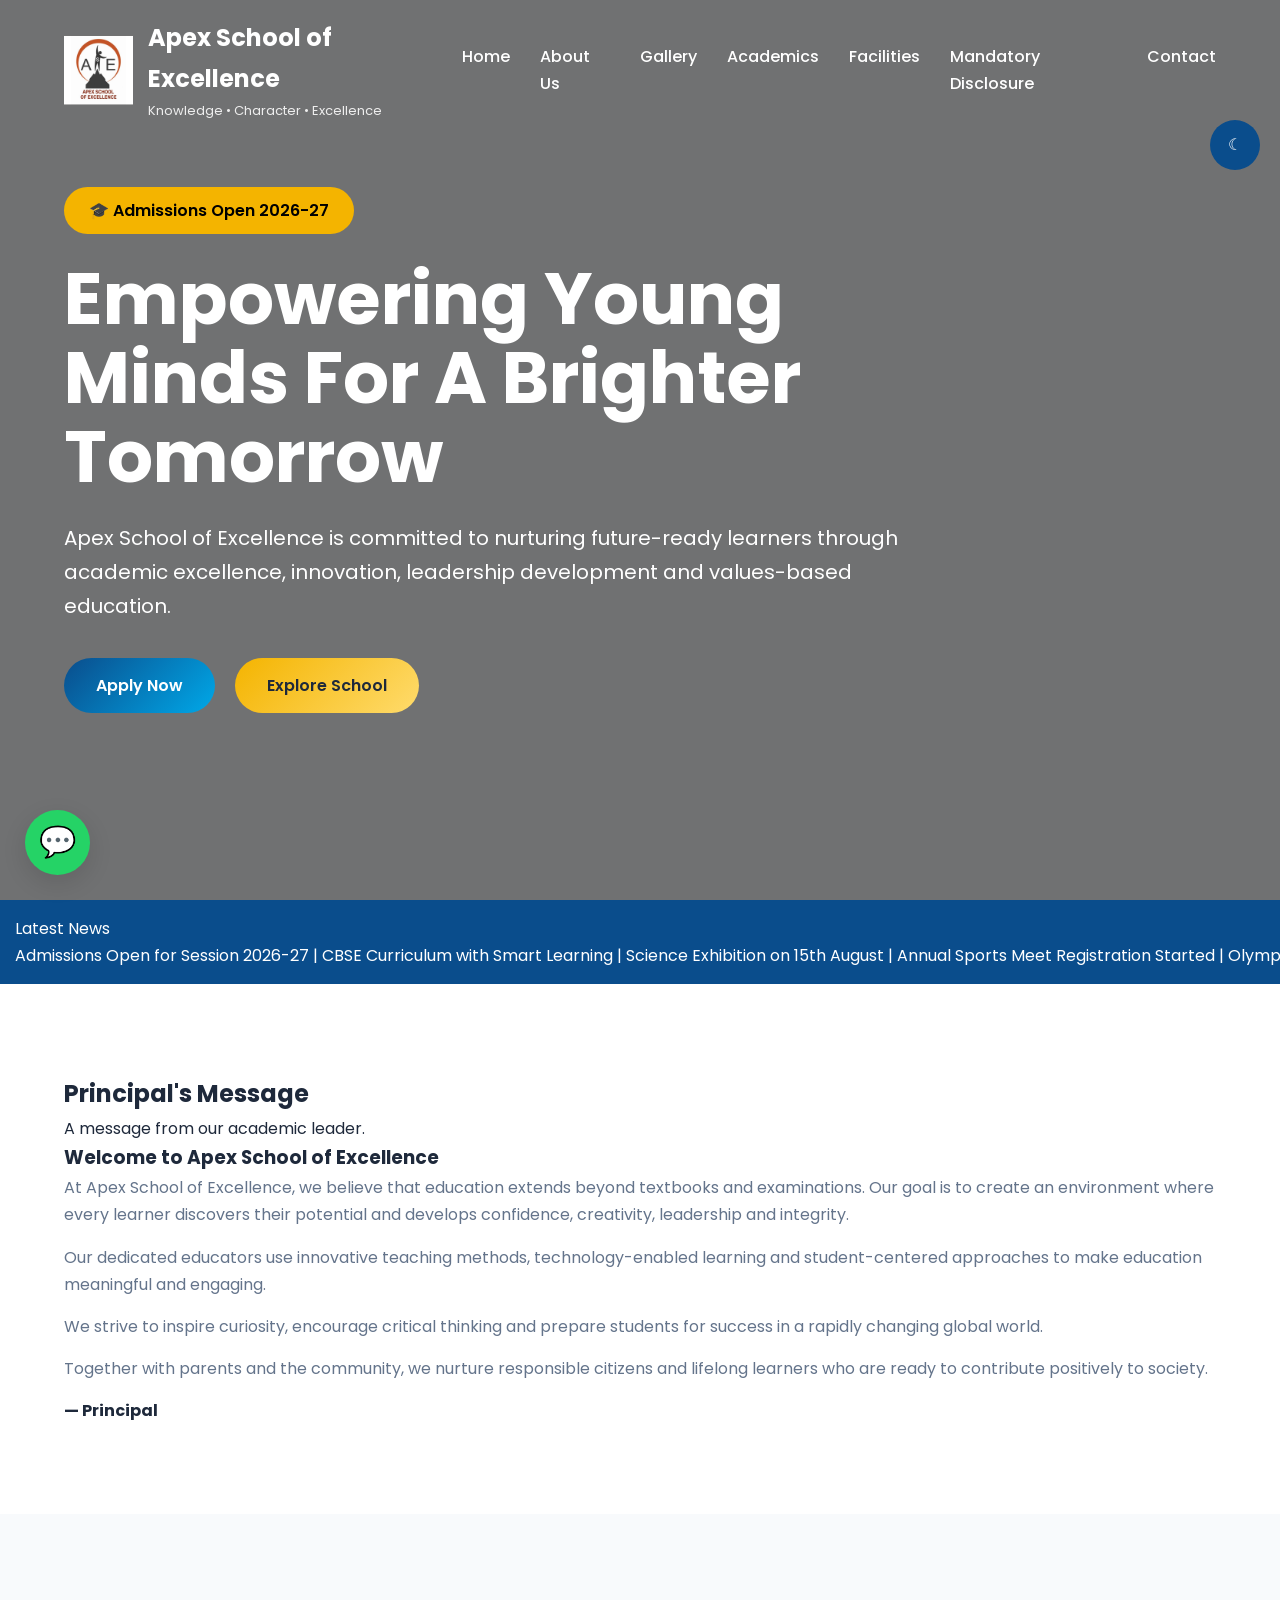
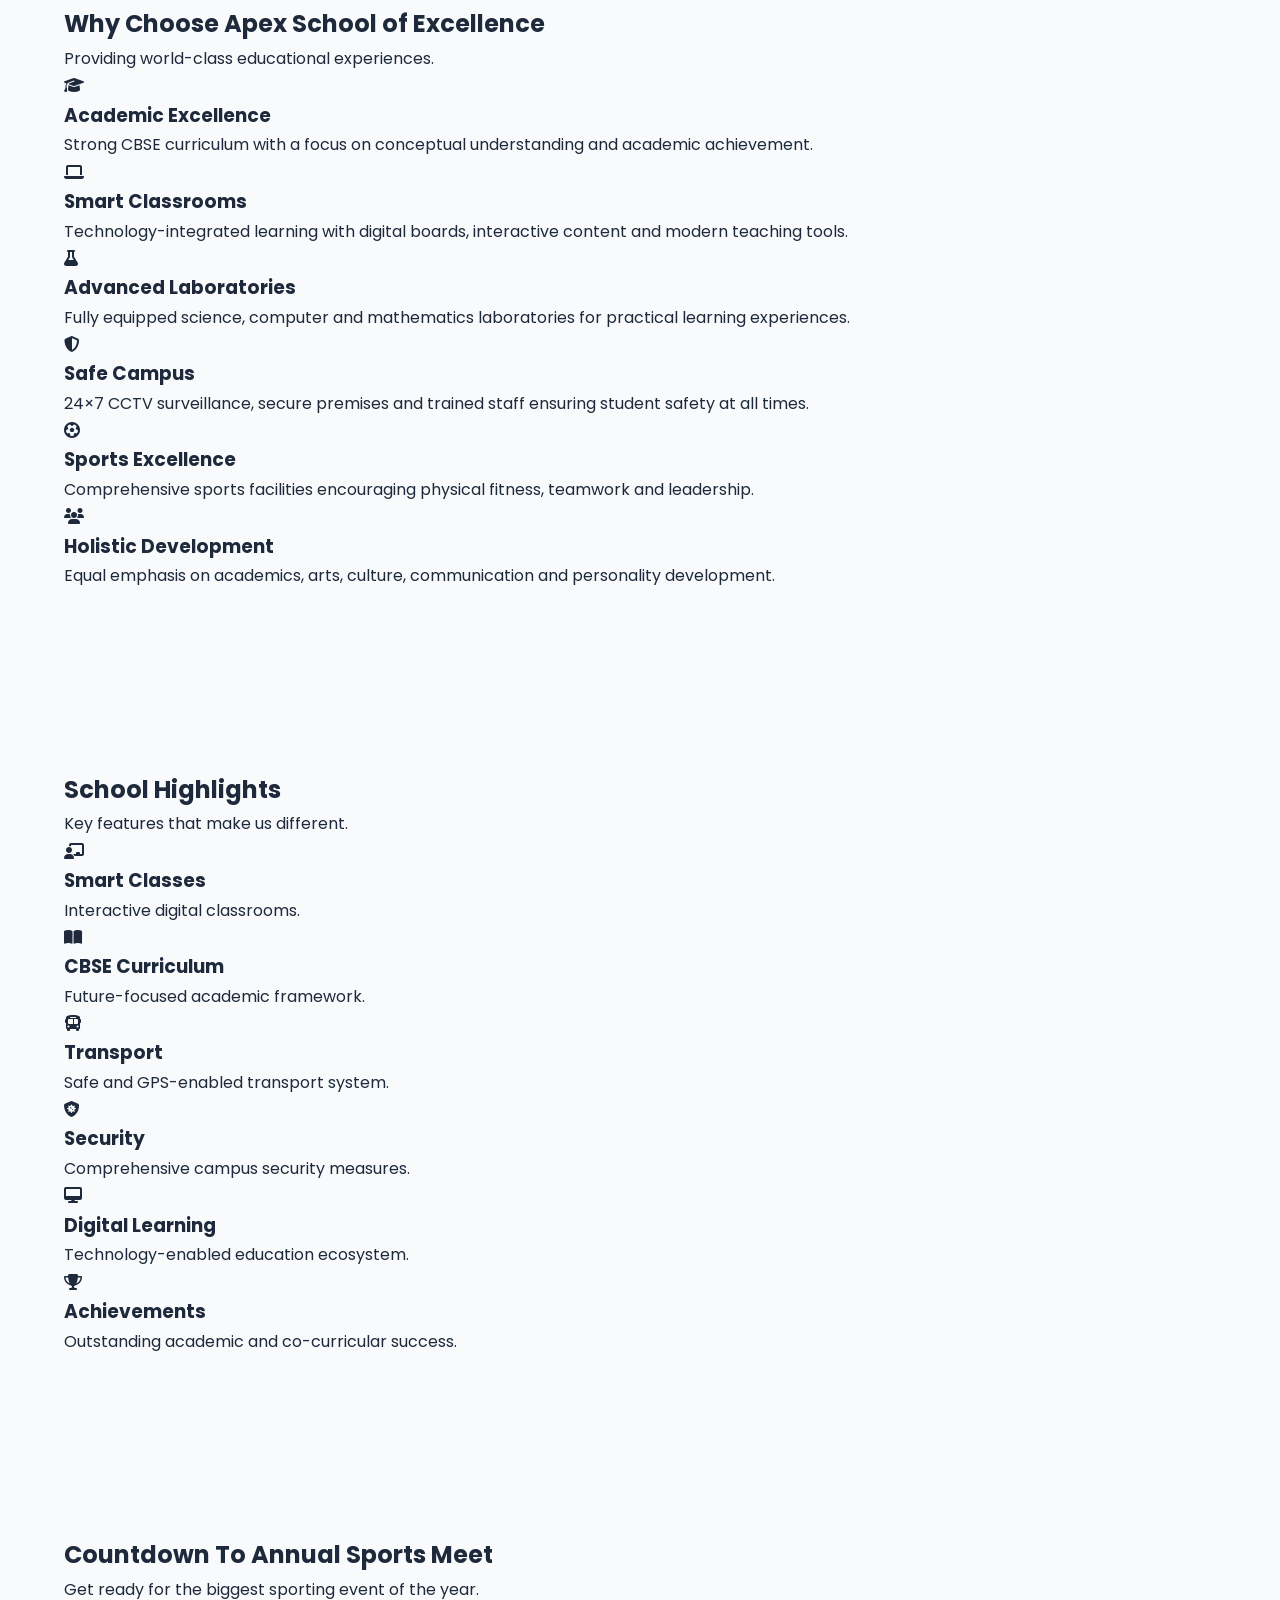
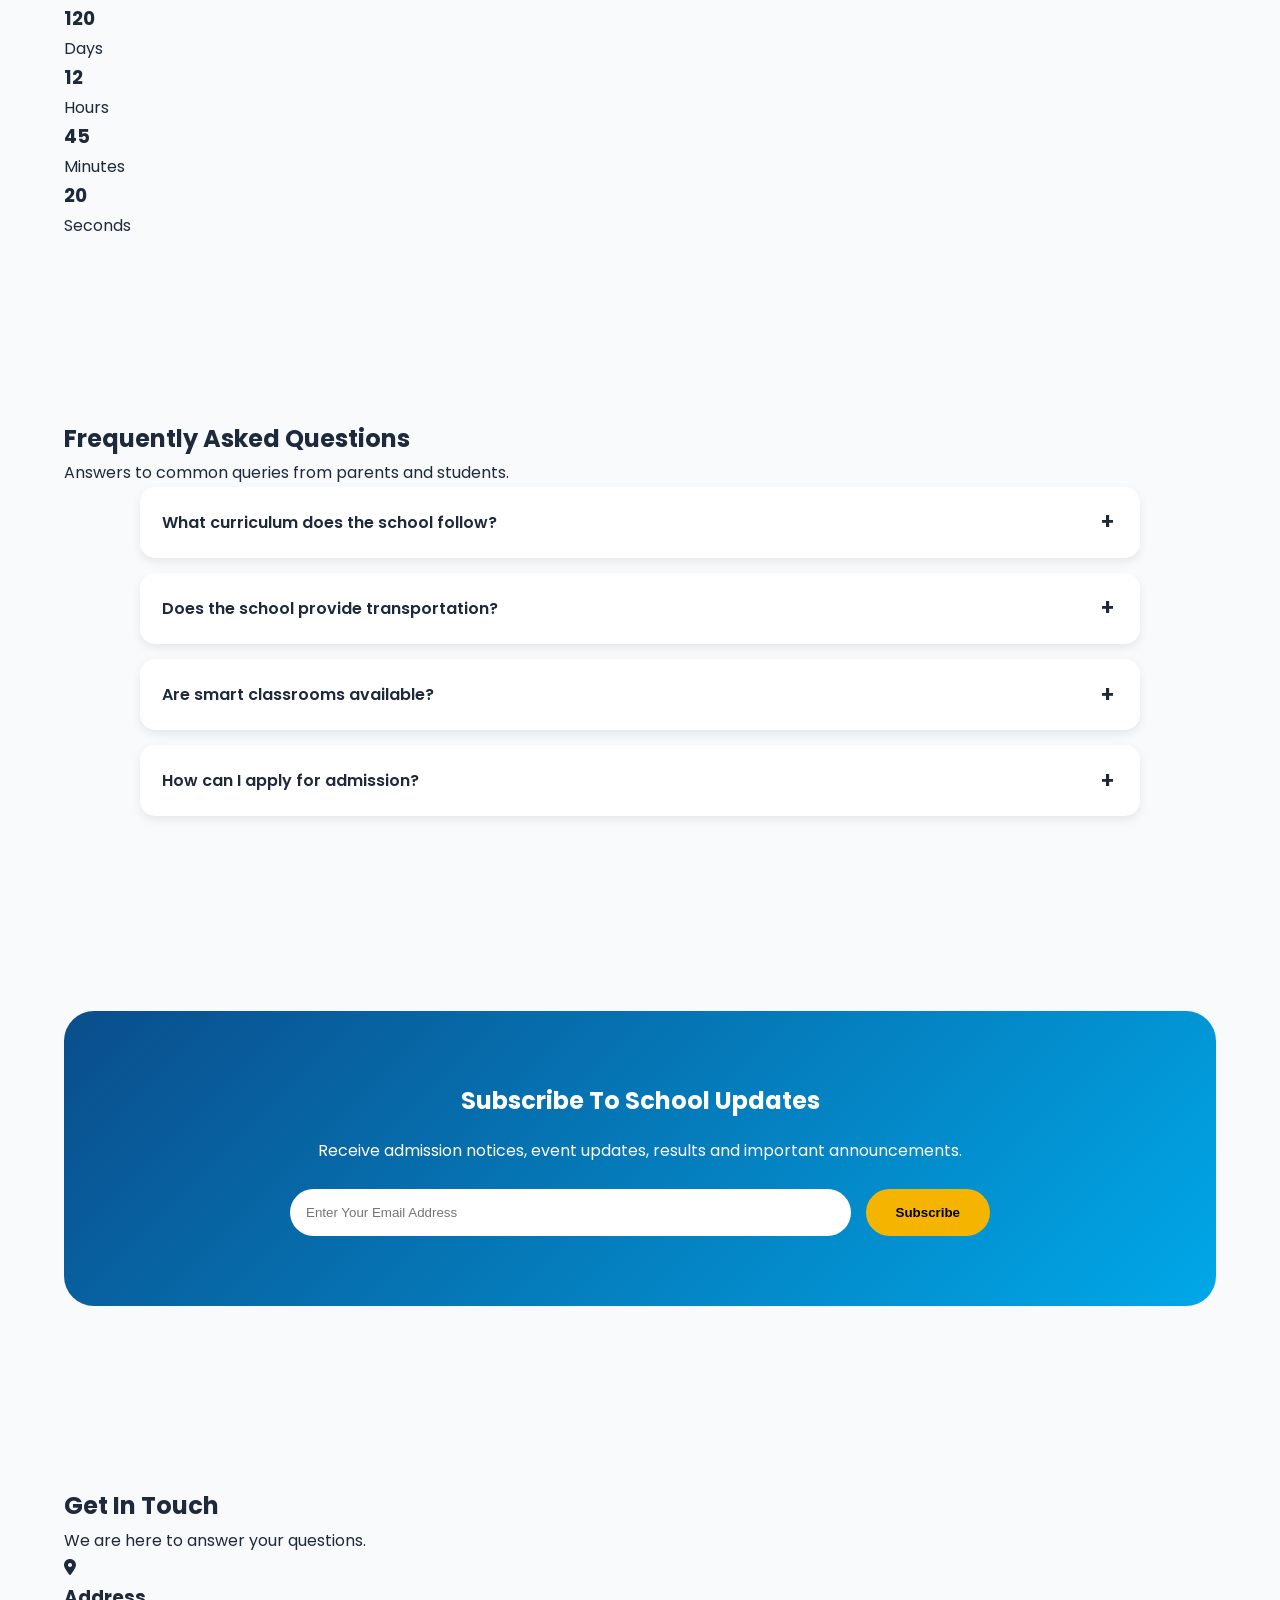
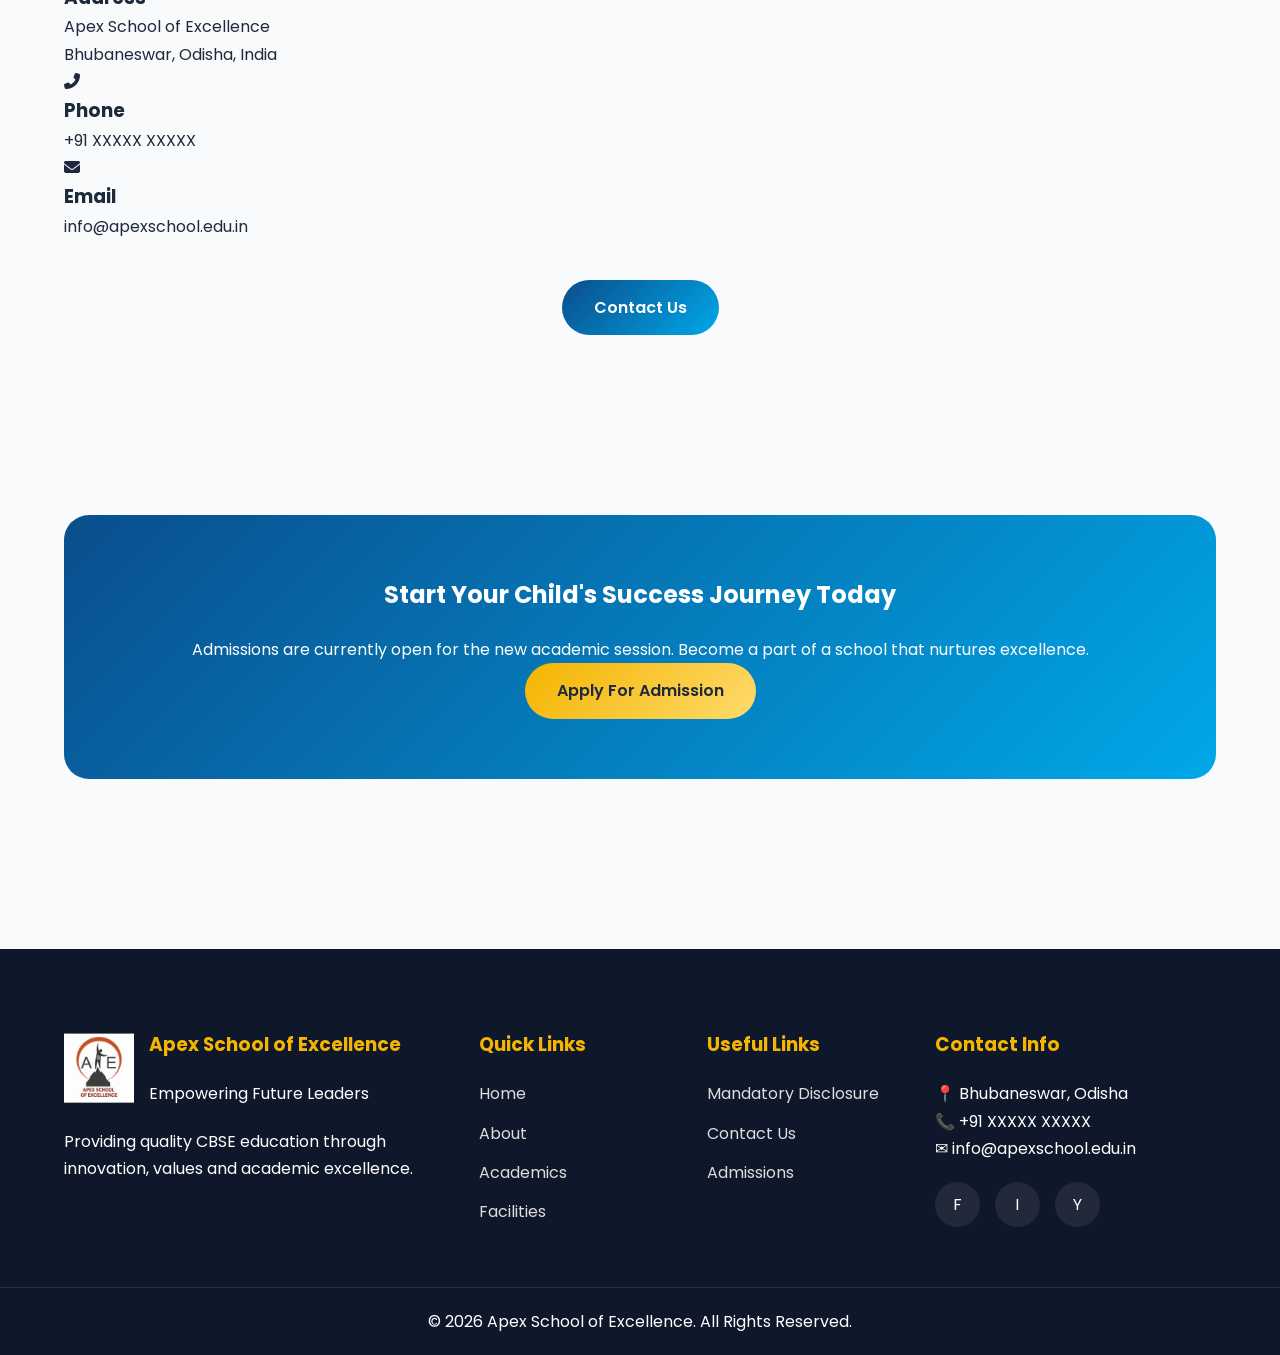
==== index.html @ f2a020d3 "first commit" ====
<!DOCTYPE html>
<html lang="en">

<head>

<meta charset="UTF-8">
<meta name="viewport" content="width=device-width, initial-scale=1.0">

<title>Apex School of Excellence | CBSE School</title>

<meta name="description"
content="Apex School of Excellence - Premium CBSE School providing quality education, smart classrooms, innovation, leadership and holistic development.">

<meta name="keywords"
content="CBSE School, Apex School of Excellence, School in Odisha, Smart School, Best School">

<link rel="stylesheet" href="style.css">

<link rel="stylesheet"
href="https://cdnjs.cloudflare.com/ajax/libs/font-awesome/6.5.1/css/all.min.css">

</head>

<body>

<!-- =========================
PAGE LOADER
========================= -->

<div class="loader">
<div class="loader-spinner"></div>
</div>

<!-- Header automatically generated from script.js -->



<!-- =========================
HERO SECTION
========================= -->

<section class="hero">

<div class="hero-overlay"></div>

<div class="container">

<div class="hero-content reveal">

<span class="hero-badge">
🎓 Admissions Open 2026-27
</span>

<h1>
Empowering Young Minds For
A Brighter Tomorrow
</h1>

<p>
Apex School of Excellence is committed to nurturing
future-ready learners through academic excellence,
innovation, leadership development and values-based education.
</p>

<div class="hero-buttons">

<a href="Contact.html" class="btn btn-primary">
Apply Now
</a>

<a href="About.html" class="btn btn-secondary">
Explore School
</a>

</div>

</div>

</div>

</section>



<!-- =========================
NEWS TICKER
========================= -->

<section class="news-ticker">

<div class="news-label">
Latest News
</div>

<div class="ticker-wrapper">

<div class="ticker-content">

Admissions Open for Session 2026-27 |
CBSE Curriculum with Smart Learning |
Science Exhibition on 15th August |
Annual Sports Meet Registration Started |
Olympiad Training Classes Available |
School Ranked Among Top Emerging Schools

</div>

</div>

</section>



<!-- =========================
PRINCIPAL MESSAGE
========================= -->

<section class="section principal-section">

<div class="container">

<div class="section-header">

<h2>
Principal's Message
</h2>

<p>
A message from our academic leader.
</p>

</div>

<div class="principal-wrapper">

<!-- <div class="principal-photo">

<img src="images/principal.jpg"
<!-- alt="Principal"> -->

</div>

<div class="principal-message">

<h3>
Welcome to Apex School of Excellence
</h3>

<p>
At Apex School of Excellence, we believe that education
extends beyond textbooks and examinations. Our goal is
to create an environment where every learner discovers
their potential and develops confidence, creativity,
leadership and integrity.
</p>

<p>
Our dedicated educators use innovative teaching methods,
technology-enabled learning and student-centered
approaches to make education meaningful and engaging.
</p>

<p>
We strive to inspire curiosity, encourage critical
thinking and prepare students for success in a rapidly
changing global world.
</p>

<p>
Together with parents and the community, we nurture
responsible citizens and lifelong learners who are
ready to contribute positively to society.
</p>

<h4>
— Principal
</h4>

</div>

</div>

</div>

</section>



<!-- =========================
WHY CHOOSE US
========================= -->

<section class="section bg-light">

<div class="container">

<div class="section-header">

<h2>
Why Choose Apex School of Excellence
</h2>

<p>
Providing world-class educational experiences.
</p>

</div>

<div class="features-grid">

<div class="feature-card reveal">

<i class="fas fa-graduation-cap"></i>

<h3>
Academic Excellence
</h3>

<p>
Strong CBSE curriculum with a focus on conceptual
understanding and academic achievement.
</p>

</div>

<div class="feature-card reveal">

<i class="fas fa-laptop"></i>

<h3>
Smart Classrooms
</h3>

<p>
Technology-integrated learning with digital boards,
interactive content and modern teaching tools.
</p>

</div>

<div class="feature-card reveal">

<i class="fas fa-flask"></i>

<h3>
Advanced Laboratories
</h3>

<p>
Fully equipped science, computer and mathematics
laboratories for practical learning experiences.
</p>

</div>

<div class="feature-card reveal">

<i class="fas fa-shield-alt"></i>

<h3>
Safe Campus
</h3>

<p>
24×7 CCTV surveillance, secure premises and trained
staff ensuring student safety at all times.
</p>

</div>

<div class="feature-card reveal">

<i class="fas fa-futbol"></i>

<h3>
Sports Excellence
</h3>

<p>
Comprehensive sports facilities encouraging physical
fitness, teamwork and leadership.
</p>

</div>

<div class="feature-card reveal">

<i class="fas fa-users"></i>

<h3>
Holistic Development
</h3>

<p>
Equal emphasis on academics, arts, culture,
communication and personality development.
</p>

</div>

</div>

</div>

</section>



<!-- =========================
SCHOOL HIGHLIGHTS
========================= -->

<section class="section">

<div class="container">

<div class="section-header">

<h2>
School Highlights
</h2>

<p>
Key features that make us different.
</p>

</div>

<div class="highlights-grid">

<div class="highlight-card">
<i class="fas fa-chalkboard-teacher"></i>
<h3>Smart Classes</h3>
<p>Interactive digital classrooms.</p>
</div>

<div class="highlight-card">
<i class="fas fa-book-open"></i>
<h3>CBSE Curriculum</h3>
<p>Future-focused academic framework.</p>
</div>

<div class="highlight-card">
<i class="fas fa-bus"></i>
<h3>Transport</h3>
<p>Safe and GPS-enabled transport system.</p>
</div>

<div class="highlight-card">
<i class="fas fa-shield-virus"></i>
<h3>Security</h3>
<p>Comprehensive campus security measures.</p>
</div>

<div class="highlight-card">
<i class="fas fa-desktop"></i>
<h3>Digital Learning</h3>
<p>Technology-enabled education ecosystem.</p>
</div>

<div class="highlight-card">
<i class="fas fa-trophy"></i>
<h3>Achievements</h3>
<p>Outstanding academic and co-curricular success.</p>
</div>

</div>

</div>

</section>

<!-- =========================
EVENT COUNTDOWN
========================= -->

<section class="section bg-light">

<div class="container">

<div class="section-header">

<h2>Countdown To Annual Sports Meet</h2>

<p>
Get ready for the biggest sporting event of the year.
</p>

</div>

<div class="countdown-wrapper">

<div class="countdown-box">
<h3 id="days">120</h3>
<span>Days</span>
</div>

<div class="countdown-box">
<h3 id="hours">12</h3>
<span>Hours</span>
</div>

<div class="countdown-box">
<h3 id="minutes">45</h3>
<span>Minutes</span>
</div>

<div class="countdown-box">
<h3 id="seconds">20</h3>
<span>Seconds</span>
</div>

</div>

</div>

</section>



<!-- =========================
FAQ SECTION
========================= -->

<section class="section">

<div class="container">

<div class="section-header">

<h2>Frequently Asked Questions</h2>

<p>
Answers to common queries from parents and students.
</p>

</div>

<div class="faq-container">

<div class="faq-item">

<div class="faq-question">
What curriculum does the school follow?
</div>

<div class="faq-answer">
Apex School of Excellence follows the CBSE curriculum
with a focus on academic excellence and holistic development.
</div>

</div>


<div class="faq-item">

<div class="faq-question">
Does the school provide transportation?
</div>

<div class="faq-answer">
Yes. Safe and GPS-enabled transport facilities are available.
</div>

</div>


<div class="faq-item">

<div class="faq-question">
Are smart classrooms available?
</div>

<div class="faq-answer">
All major classrooms are equipped with smart boards and
digital learning tools.
</div>

</div>


<div class="faq-item">

<div class="faq-question">
How can I apply for admission?
</div>

<div class="faq-answer">
Visit our contact page or admission office to begin
the enrollment process.
</div>

</div>

</div>

</div>

</section>



<!-- =========================
NEWSLETTER SECTION
========================= -->

<section class="section">

<div class="container">

<div class="newsletter">

<h2>
Subscribe To School Updates
</h2>

<p>
Receive admission notices, event updates,
results and important announcements.
</p>

<form class="newsletter-form">

<input
type="email"
id="newsletterEmail"
placeholder="Enter Your Email Address">

<button
type="button"
onclick="subscribeNewsletter()">

Subscribe

</button>

</form>

</div>

</div>

</section>



<!-- =========================
CONTACT PREVIEW
========================= -->

<section class="section bg-light">

<div class="container">

<div class="section-header">

<h2>Get In Touch</h2>

<p>
We are here to answer your questions.
</p>

</div>

<div class="contact-preview-grid">

<div class="contact-preview-card">

<i class="fas fa-map-marker-alt"></i>

<h3>Address</h3>

<p>
Apex School of Excellence<br>
Bhubaneswar, Odisha, India
</p>

</div>

<div class="contact-preview-card">

<i class="fas fa-phone-alt"></i>

<h3>Phone</h3>

<p>
+91 XXXXX XXXXX
</p>

</div>

<div class="contact-preview-card">

<i class="fas fa-envelope"></i>

<h3>Email</h3>

<p>
info@apexschool.edu.in
</p>

</div>

</div>

<div style="text-align:center; margin-top:40px;">

<a href="Contact.html"
class="btn btn-primary">

Contact Us

</a>

</div>

</div>

</section>



<!-- =========================
ADMISSION CTA
========================= -->

<section class="section">

<div class="container">

<div class="future-goals">

<h2>
Start Your Child's Success Journey Today
</h2>

<p>
Admissions are currently open for the new academic session.
Become a part of a school that nurtures excellence.
</p>

<a href="Contact.html"
class="btn btn-secondary">

Apply For Admission

</a>

</div>

</div>

</section>



<!-- =========================
ANNOUNCEMENT POPUP
========================= -->

<!-- <div
id="announcementPopup"
class="popup-overlay">

<div class="popup">

<span
class="popup-close"
onclick="closePopup()">

&times;

</span>

<h2>
Admissions Open 2026–27
</h2>

<p>

Applications are now being accepted for
Pre-Primary to Senior Secondary classes.

Limited seats available.

</p>

<br>

<a href="Contact.html"
class="btn btn-primary">

Apply Now

</a>

</div>

</div>

 -->

<!-- =========================
MODAL SAMPLE
========================= -->

<div
id="eventModal"
class="modal">

<div class="modal-content">

<h2>
School Event Information
</h2>

<p>
Detailed information about upcoming school events
can be displayed here.
</p>

<button
class="btn btn-primary"
onclick="closeModal('eventModal')">

Close

</button>

</div>

</div>



<!-- =========================
FOOTER PLACEHOLDER
Footer comes from script.js
========================= -->



<!-- =========================
SCRIPT FILE
========================= -->

<script src="script.js"></script>

</body>
</html>
---- style.css ----
/* =====================================================
   APEX SCHOOL OF EXCELLENCE
   PREMIUM SCHOOL WEBSITE CSS
   PART 1 : FOUNDATION + HEADER + HERO + COMMON SECTIONS
===================================================== */

/* ===============================
   GOOGLE FONT IMPORT
================================ */
@import url('https://fonts.googleapis.com/css2?family=Poppins:wght@300;400;500;600;700;800&display=swap');

/* ===============================
   ROOT VARIABLES
================================ */
:root{

    --primary:#0A4D8C;
    --secondary:#F4B400;
    --accent:#00A8E8;

    --white:#ffffff;
    --light:#F8FAFC;
    --dark:#1E293B;

    --gray:#64748B;
    --border:#E2E8F0;

    --gradient-primary:
    linear-gradient(
    135deg,
    #0A4D8C 0%,
    #00A8E8 100%
    );

    --gradient-secondary:
    linear-gradient(
    135deg,
    #F4B400 0%,
    #ffdb6c 100%
    );

    --shadow-sm:
    0 4px 10px rgba(0,0,0,.08);

    --shadow-md:
    0 8px 25px rgba(0,0,0,.12);

    --shadow-lg:
    0 20px 45px rgba(0,0,0,.18);

    --radius-sm:8px;
    --radius-md:15px;
    --radius-lg:25px;

    --transition:.4s ease;
}

/* ===============================
   RESET
================================ */
*{
    margin:0;
    padding:0;
    box-sizing:border-box;
}

html{
    scroll-behavior:smooth;
}

body{
    font-family:'Poppins',sans-serif;
    background:var(--light);
    color:var(--dark);
    overflow-x:hidden;
    line-height:1.7;
}

/* ===============================
   SCROLLBAR
================================ */
::-webkit-scrollbar{
    width:10px;
}

::-webkit-scrollbar-track{
    background:#ddd;
}

::-webkit-scrollbar-thumb{
    background:var(--primary);
    border-radius:20px;
}

/* ===============================
   CONTAINER
================================ */
.container{
    width:90%;
    max-width:1400px;
    margin:auto;
}

/* ===============================
   COMMON HEADINGS
================================ */
.section-title{
    text-align:center;
    margin-bottom:20px;
    font-size:42px;
    font-weight:700;
    color:var(--primary);
}

.section-subtitle{
    text-align:center;
    max-width:800px;
    margin:auto;
    color:var(--gray);
    margin-bottom:60px;
}

/* ===============================
   SECTION SPACING
================================ */
section{
    padding:90px 0;
}

/* ===============================
   LINKS
================================ */
a{
    text-decoration:none;
}

ul{
    list-style:none;
}

/* ===============================
   IMAGES
================================ */
img{
    width:100%;
    display:block;
}

/* ===============================
   BUTTONS
================================ */
.btn{
    display:inline-block;
    padding:14px 32px;
    border-radius:50px;
    transition:var(--transition);
    font-weight:600;
    cursor:pointer;
}

.btn-primary{
    background:var(--gradient-primary);
    color:white;
}

.btn-primary:hover{
    transform:translateY(-4px);
    box-shadow:var(--shadow-md);
}

.btn-secondary{
    background:var(--gradient-secondary);
    color:var(--dark);
}

.btn-secondary:hover{
    transform:translateY(-4px);
}

/* ===============================
   GLASS EFFECT
================================ */
.glass{
    background:rgba(255,255,255,.15);
    backdrop-filter:blur(12px);
    border:1px solid rgba(255,255,255,.3);
}

/* ===============================
   HEADER
================================ */
header{
    position:fixed;
    top:0;
    left:0;
    width:100%;
    z-index:9999;
    transition:.4s;
}

header.scrolled{
    background:white;
    box-shadow:var(--shadow-sm);
}

nav{
    display:flex;
    justify-content:space-between;
    align-items:center;
    padding:18px 5%;
}

.logo-area{
    display:flex;
    align-items:center;
    gap:15px;
}

.logo-area img{
    width:70px;
    height:70px;
    object-fit:contain;
}

.logo-text h2{
    color:white;
    font-size:24px;
    transition:.3s;
}

header.scrolled .logo-text h2{
    color:var(--primary);
}

.logo-text p{
    color:#eee;
    font-size:13px;
}

header.scrolled .logo-text p{
    color:#444;
}

/* ===============================
   NAVIGATION
================================ */
.nav-links{
    display:flex;
    gap:30px;
}

.nav-links a{
    color:white;
    font-weight:500;
    position:relative;
}

header.scrolled .nav-links a{
    color:var(--dark);
}

.nav-links a::after{
    content:'';
    position:absolute;
    width:0%;
    height:2px;
    left:0;
    bottom:-5px;
    background:var(--secondary);
    transition:.3s;
}

.nav-links a:hover::after{
    width:100%;
}

.nav-links a.active{
    color:var(--secondary);
}

/* ===============================
   HAMBURGER
================================ */
.menu-toggle{
    display:none;
    font-size:28px;
    cursor:pointer;
    color:white;
}

header.scrolled .menu-toggle{
    color:var(--primary);
}

/* ===============================
   HERO SECTION
================================ */
.hero{
    min-height:100vh;
    background:
    linear-gradient(
    rgba(0,0,0,.55),
    rgba(0,0,0,.55)),
    url("images/hero.jpg");

    background-size:cover;
    background-position:center;
    display:flex;
    align-items:center;
    position:relative;
}

.hero-content{
    max-width:850px;
    color:white;
}

.hero-badge{
    display:inline-block;
    background:var(--secondary);
    color:black;
    padding:10px 25px;
    border-radius:50px;
    margin-bottom:25px;
    font-weight:600;
}

.hero-content h1{
    font-size:72px;
    line-height:1.1;
    margin-bottom:25px;
}

.hero-content p{
    font-size:20px;
    margin-bottom:35px;
}

.hero-buttons{
    display:flex;
    gap:20px;
    flex-wrap:wrap;
}

/* ===============================
   FLOATING ADMISSION BUTTON
================================ */
.admission-float{
    position:fixed;
    right:25px;
    top:50%;
    transform:translateY(-50%);
    background:var(--secondary);
    color:black;
    padding:15px;
    font-weight:700;
    border-radius:15px;
    box-shadow:var(--shadow-md);
    z-index:999;
}

/* ===============================
   FEATURE CARDS
================================ */
.grid-3{
    display:grid;
    grid-template-columns:repeat(3,1fr);
    gap:30px;
}

.card{
    background:white;
    border-radius:20px;
    padding:35px;
    transition:var(--transition);
    box-shadow:var(--shadow-sm);
}

.card:hover{
    transform:translateY(-10px);
    box-shadow:var(--shadow-lg);
}

.card i{
    font-size:50px;
    color:var(--primary);
    margin-bottom:20px;
}

.card h3{
    margin-bottom:15px;
}

/* ===============================
   HIGHLIGHTS
================================ */
.highlight-box{
    text-align:center;
    padding:30px;
    background:white;
    border-radius:20px;
    box-shadow:var(--shadow-sm);
}

.highlight-box img{
    width:80px;
    margin:auto;
    margin-bottom:20px;
}

/* ===============================
   COUNTERS
================================ */
.counter-section{
    background:var(--gradient-primary);
    color:white;
}

.counter-grid{
    display:grid;
    grid-template-columns:repeat(4,1fr);
    gap:30px;
}

.counter-box{
    text-align:center;
}

.counter-box h2{
    font-size:55px;
    margin-bottom:10px;
}

.counter-box p{
    font-size:18px;
}

/* ===============================
   NEWS TICKER
================================ */
.news-ticker{
    background:var(--primary);
    color:white;
    padding:15px;
    overflow:hidden;
    white-space:nowrap;
}

.news-content{
    display:inline-block;
    animation:ticker 25s linear infinite;
}

@keyframes ticker{
    from{
        transform:translateX(100%);
    }

    to{
        transform:translateX(-100%);
    }
}

/* ===============================
   EVENTS SECTION
================================ */
.events-grid{
    display:grid;
    grid-template-columns:repeat(3,1fr);
    gap:30px;
}

.event-card{
    background:white;
    overflow:hidden;
    border-radius:20px;
    box-shadow:var(--shadow-sm);
}

.event-card img{
    height:240px;
    object-fit:cover;
}

.event-content{
    padding:25px;
}

/* ===============================
   GALLERY
================================ */
.gallery-grid{
    display:grid;
    grid-template-columns:
    repeat(auto-fit,minmax(300px,1fr));
    gap:20px;
}

.gallery-item{
    overflow:hidden;
    border-radius:20px;
    position:relative;
}

.gallery-item img{
    transition:.5s;
}

.gallery-item:hover img{
    transform:scale(1.1);
}

/* ===============================
   TESTIMONIAL CARD
================================ */
.testimonial-card{
    background:white;
    padding:35px;
    border-radius:20px;
    box-shadow:var(--shadow-sm);
    text-align:center;
}

.testimonial-card img{
    width:90px;
    height:90px;
    border-radius:50%;
    margin:auto;
    margin-bottom:20px;
}

/* ===============================
   TIMELINE
================================ */
.timeline{
    position:relative;
}

.timeline::before{
    content:'';
    position:absolute;
    width:4px;
    background:var(--primary);
    top:0;
    bottom:0;
    left:50%;
}

.timeline-item{
    width:50%;
    padding:30px;
    position:relative;
}

.timeline-item:nth-child(odd){
    left:0;
}

.timeline-item:nth-child(even){
    left:50%;
}

.timeline-content{
    background:white;
    padding:25px;
    border-radius:15px;
    box-shadow:var(--shadow-sm);
}

/* ===============================
   FAQ
================================ */
.faq-item{
    background:white;
    margin-bottom:15px;
    border-radius:15px;
    overflow:hidden;
    box-shadow:var(--shadow-sm);
}

.faq-question{
    padding:20px;
    cursor:pointer;
    font-weight:600;
}

.faq-answer{
    display:none;
    padding:20px;
    border-top:1px solid #ddd;
}

/* ===============================
   CONTACT PREVIEW
================================ */
.contact-preview{
    background:var(--gradient-primary);
    color:white;
    text-align:center;
}

.contact-preview h2{
    margin-bottom:20px;
}

/* ===============================
   REVEAL ANIMATION
================================ */
.reveal{
    opacity:0;
    transform:translateY(50px);
    transition:1s;
}

.reveal.active{
    opacity:1;
    transform:translateY(0);
}

/* ===============================
   RESPONSIVE
================================ */

@media(max-width:1200px){

.grid-3,
.events-grid,
.counter-grid{
grid-template-columns:repeat(2,1fr);
}

.hero-content h1{
font-size:58px;
}

}

@media(max-width:768px){

.menu-toggle{
display:block;
}

.nav-links{
position:absolute;
top:100%;
left:-100%;
background:white;
width:100%;
flex-direction:column;
padding:20px;
transition:.4s;
}

.nav-links.active{
left:0;
}

.nav-links a{
color:var(--dark);
}

.hero-content h1{
font-size:42px;
}

.grid-3,
.events-grid,
.counter-grid{
grid-template-columns:1fr;
}

.timeline::before{
left:10px;
}

.timeline-item{
width:100%;
left:0 !important;
padding-left:40px;
}

.section-title{
font-size:34px;
}

}

@media(max-width:480px){

.hero-content h1{
font-size:34px;
}

.hero-content p{
font-size:16px;
}

.btn{
padding:12px 24px;
}

.logo-area img{
width:55px;
height:55px;
}

.logo-text h2{
font-size:18px;
}

}
/* =====================================================
   APEX SCHOOL OF EXCELLENCE
   STYLE.CSS PART 2
   ABOUT • ACADEMICS • FACILITIES
===================================================== */


/* =====================================
   PAGE HERO BANNER
===================================== */

.page-banner{
    height:450px;
    display:flex;
    align-items:center;
    justify-content:center;
    text-align:center;
    color:#fff;
    position:relative;
    overflow:hidden;
}

.page-banner::before{
    content:'';
    position:absolute;
    inset:0;
    background:rgba(0,0,0,.55);
}

.page-banner-content{
    position:relative;
    z-index:2;
}

.page-banner h1{
    font-size:60px;
    margin-bottom:15px;
}

.page-banner p{
    font-size:20px;
    max-width:800px;
    margin:auto;
}


/* =====================================
   ABOUT INTRO SECTION
===================================== */

.about-intro{
    display:grid;
    grid-template-columns:1fr 1fr;
    gap:60px;
    align-items:center;
}

.about-image img{
    border-radius:25px;
    box-shadow:var(--shadow-lg);
}

.about-content h2{
    color:var(--primary);
    margin-bottom:20px;
}

.about-content p{
    margin-bottom:20px;
    color:var(--gray);
}


/* =====================================
   VISION MISSION
===================================== */

.vision-mission{
    display:grid;
    grid-template-columns:repeat(2,1fr);
    gap:35px;
}

.vision-card,
.mission-card{
    background:#fff;
    padding:40px;
    border-radius:25px;
    box-shadow:var(--shadow-sm);
    transition:.4s;
    position:relative;
    overflow:hidden;
}

.vision-card::before,
.mission-card::before{
    content:'';
    position:absolute;
    width:100%;
    height:6px;
    top:0;
    left:0;
    background:var(--gradient-primary);
}

.vision-card:hover,
.mission-card:hover{
    transform:translateY(-10px);
    box-shadow:var(--shadow-lg);
}

.vision-card h3,
.mission-card h3{
    color:var(--primary);
    margin-bottom:20px;
}


/* =====================================
   CORE VALUES
===================================== */

.values-grid{
    display:grid;
    grid-template-columns:repeat(4,1fr);
    gap:30px;
}

.value-card{
    background:#fff;
    text-align:center;
    padding:35px;
    border-radius:20px;
    box-shadow:var(--shadow-sm);
    transition:.4s;
}

.value-card:hover{
    transform:translateY(-10px);
}

.value-card i{
    font-size:55px;
    color:var(--secondary);
    margin-bottom:20px;
}

.value-card h4{
    margin-bottom:10px;
}


/* =====================================
   PRINCIPAL MESSAGE
===================================== */

.principal-section{
    background:#fff;
}

.principal-wrapper{
    display:grid;
    grid-template-columns:350px 1fr;
    gap:50px;
    align-items:center;
}

.principal-photo img{
    border-radius:20px;
    box-shadow:var(--shadow-md);
}

.principal-message{
    background:#fff;
}

.principal-message h2{
    color:var(--primary);
    margin-bottom:20px;
}

.principal-message p{
    margin-bottom:15px;
    color:var(--gray);
}


/* =====================================
   CHAIRMAN MESSAGE
===================================== */

.chairman-wrapper{
    display:grid;
    grid-template-columns:1fr 350px;
    gap:50px;
    align-items:center;
}

.chairman-photo img{
    border-radius:20px;
}


/* =====================================
   MANAGEMENT COMMITTEE
===================================== */

.management-grid{
    display:grid;
    grid-template-columns:repeat(4,1fr);
    gap:30px;
}

.member-card{
    background:#fff;
    border-radius:20px;
    overflow:hidden;
    box-shadow:var(--shadow-sm);
    transition:.4s;
}

.member-card:hover{
    transform:translateY(-8px);
}

.member-card img{
    height:280px;
    object-fit:cover;
}

.member-info{
    padding:20px;
    text-align:center;
}

.member-info h4{
    color:var(--primary);
}


/* =====================================
   TEACHING METHODOLOGY
===================================== */

.method-grid{
    display:grid;
    grid-template-columns:repeat(3,1fr);
    gap:30px;
}

.method-card{
    background:#fff;
    padding:35px;
    border-radius:20px;
    box-shadow:var(--shadow-sm);
    transition:.4s;
}

.method-card:hover{
    transform:translateY(-10px);
}

.method-card i{
    font-size:50px;
    color:var(--accent);
    margin-bottom:20px;
}


/* =====================================
   FUTURE GOALS
===================================== */

.future-goals{
    background:var(--gradient-primary);
    color:#fff;
    border-radius:25px;
    padding:60px;
    text-align:center;
}

.future-goals h2{
    margin-bottom:20px;
}


/* =====================================
   ACADEMIC OVERVIEW
===================================== */

.academic-overview{
    display:grid;
    grid-template-columns:1fr 1fr;
    gap:60px;
    align-items:center;
}

.academic-overview img{
    border-radius:25px;
}


/* =====================================
   CURRICULUM CARDS
===================================== */

.curriculum-grid{
    display:grid;
    grid-template-columns:repeat(4,1fr);
    gap:30px;
}

.curriculum-card{
    background:#fff;
    padding:35px;
    border-radius:20px;
    text-align:center;
    box-shadow:var(--shadow-sm);
    transition:.4s;
}

.curriculum-card:hover{
    transform:translateY(-10px);
}

.curriculum-card i{
    font-size:55px;
    color:var(--primary);
    margin-bottom:20px;
}


/* =====================================
   ACADEMIC PROGRAMS
===================================== */

.program-card{
    background:#fff;
    border-left:6px solid var(--primary);
    padding:35px;
    margin-bottom:25px;
    border-radius:15px;
    box-shadow:var(--shadow-sm);
}


/* =====================================
   SMART CLASS SECTION
===================================== */

.smart-class{
    background:#fff;
}

.smart-grid{
    display:grid;
    grid-template-columns:repeat(3,1fr);
    gap:30px;
}

.smart-card{
    background:var(--light);
    padding:30px;
    border-radius:20px;
    text-align:center;
}


/* =====================================
   SUBJECT LABS
===================================== */

.lab-grid{
    display:grid;
    grid-template-columns:repeat(3,1fr);
    gap:30px;
}

.lab-card{
    background:#fff;
    overflow:hidden;
    border-radius:20px;
    box-shadow:var(--shadow-sm);
}

.lab-card img{
    height:250px;
    object-fit:cover;
}

.lab-content{
    padding:25px;
}


/* =====================================
   SCHOLARSHIP SECTION
===================================== */

.scholarship-box{
    background:linear-gradient(
    135deg,
    #0A4D8C,
    #00A8E8);
    color:#fff;
    padding:60px;
    border-radius:25px;
    text-align:center;
}


/* =====================================
   FACILITY SECTION
===================================== */

.facility-grid{
    display:grid;
    grid-template-columns:repeat(2,1fr);
    gap:40px;
}

.facility-card{
    background:#fff;
    border-radius:25px;
    overflow:hidden;
    box-shadow:var(--shadow-sm);
    transition:.4s;
}

.facility-card:hover{
    transform:translateY(-10px);
}

.facility-card img{
    height:320px;
    object-fit:cover;
}

.facility-content{
    padding:30px;
}

.facility-content h3{
    color:var(--primary);
    margin-bottom:15px;
}


/* =====================================
   FACILITY FEATURES LIST
===================================== */

.facility-features{
    margin-top:20px;
}

.facility-features li{
    padding:8px 0;
    color:var(--gray);
}

.facility-features li::before{
    content:'✓';
    color:green;
    font-weight:bold;
    margin-right:10px;
}


/* =====================================
   SPORTS SECTION
===================================== */

.sports-grid{
    display:grid;
    grid-template-columns:repeat(4,1fr);
    gap:25px;
}

.sport-card{
    background:#fff;
    padding:30px;
    border-radius:20px;
    text-align:center;
    box-shadow:var(--shadow-sm);
}

.sport-card i{
    font-size:55px;
    color:var(--secondary);
    margin-bottom:20px;
}


/* =====================================
   DIGITAL INFRASTRUCTURE
===================================== */

.digital-infra{
    background:var(--gradient-primary);
    color:#fff;
    border-radius:25px;
    padding:60px;
}

.digital-grid{
    display:grid;
    grid-template-columns:repeat(4,1fr);
    gap:30px;
}

.digital-box{
    text-align:center;
}

.digital-box i{
    font-size:50px;
    margin-bottom:20px;
}


/* =====================================
   ACHIEVEMENT CARDS
===================================== */

.achievement-grid{
    display:grid;
    grid-template-columns:repeat(3,1fr);
    gap:30px;
}

.achievement-card{
    background:#fff;
    padding:35px;
    border-radius:20px;
    text-align:center;
    box-shadow:var(--shadow-sm);
}

.achievement-card h3{
    color:var(--primary);
}


/* =====================================
   IMAGE OVERLAY EFFECT
===================================== */

.image-overlay{
    position:relative;
    overflow:hidden;
    border-radius:20px;
}

.image-overlay img{
    transition:.6s;
}

.image-overlay:hover img{
    transform:scale(1.1);
}

.image-overlay::after{
    content:'';
    position:absolute;
    inset:0;
    background:rgba(10,77,140,.5);
    opacity:0;
    transition:.5s;
}

.image-overlay:hover::after{
    opacity:1;
}


/* =====================================
   RESPONSIVE
===================================== */

@media(max-width:1200px){

.values-grid,
.management-grid,
.curriculum-grid,
.digital-grid,
.sports-grid{
grid-template-columns:repeat(2,1fr);
}

}

@media(max-width:991px){

.about-intro,
.principal-wrapper,
.chairman-wrapper,
.academic-overview{
grid-template-columns:1fr;
}

.vision-mission,
.facility-grid{
grid-template-columns:1fr;
}

.method-grid,
.lab-grid,
.achievement-grid{
grid-template-columns:repeat(2,1fr);
}

.page-banner h1{
font-size:48px;
}

}

@media(max-width:768px){

.values-grid,
.management-grid,
.curriculum-grid,
.method-grid,
.lab-grid,
.digital-grid,
.sports-grid,
.achievement-grid{
grid-template-columns:1fr;
}

.page-banner{
height:320px;
}

.page-banner h1{
font-size:38px;
}

.future-goals,
.scholarship-box,
.digital-infra{
padding:40px 25px;
}

}

@media(max-width:480px){

.page-banner h1{
font-size:30px;
}

.page-banner p{
font-size:15px;
}

}
/* =====================================================
   APEX SCHOOL OF EXCELLENCE
   STYLE.CSS PART 3
   CONTACT • FOOTER • FORMS • UTILITIES
===================================================== */


/* =====================================
   CONTACT PAGE
===================================== */

.contact-section{
    padding:100px 0;
}

.contact-grid{
    display:grid;
    grid-template-columns:1fr 1.2fr;
    gap:40px;
}

.contact-info{
    display:flex;
    flex-direction:column;
    gap:25px;
}

.contact-card{
    background:#fff;
    padding:30px;
    border-radius:20px;
    box-shadow:var(--shadow-sm);
    transition:.4s;
}

.contact-card:hover{
    transform:translateY(-8px);
    box-shadow:var(--shadow-md);
}

.contact-card i{
    font-size:40px;
    color:var(--primary);
    margin-bottom:15px;
}

.contact-card h3{
    margin-bottom:10px;
    color:var(--primary);
}


/* =====================================
   CONTACT FORM
===================================== */

.contact-form{
    background:#fff;
    padding:40px;
    border-radius:25px;
    box-shadow:var(--shadow-md);
}

.contact-form h2{
    margin-bottom:25px;
    color:var(--primary);
}

.form-group{
    margin-bottom:20px;
}

.form-group label{
    display:block;
    margin-bottom:8px;
    font-weight:600;
}

.form-control{
    width:100%;
    padding:15px;
    border:1px solid #ddd;
    border-radius:12px;
    font-size:15px;
    transition:.3s;
}

.form-control:focus{
    outline:none;
    border-color:var(--accent);
    box-shadow:0 0 0 4px rgba(0,168,232,.15);
}

textarea.form-control{
    min-height:150px;
    resize:vertical;
}


/* =====================================
   SCHOOL TIMING
===================================== */

.timing-box{
    background:var(--gradient-primary);
    color:#fff;
    padding:40px;
    border-radius:25px;
    margin-top:40px;
}

.timing-box h3{
    margin-bottom:20px;
}

.timing-box ul li{
    padding:8px 0;
}


/* =====================================
   GOOGLE MAP
===================================== */

.map-container{
    margin-top:50px;
    border-radius:25px;
    overflow:hidden;
    box-shadow:var(--shadow-md);
}

.map-container iframe{
    width:100%;
    height:450px;
    border:none;
}


/* =====================================
   NEWSLETTER
===================================== */

.newsletter{
    background:var(--gradient-primary);
    color:#fff;
    text-align:center;
    padding:70px 30px;
    border-radius:30px;
}

.newsletter h2{
    margin-bottom:15px;
}

.newsletter p{
    margin-bottom:25px;
}

.newsletter-form{
    max-width:700px;
    margin:auto;
    display:flex;
    gap:15px;
}

.newsletter-form input{
    flex:1;
    padding:16px;
    border:none;
    border-radius:50px;
}

.newsletter-form button{
    padding:16px 30px;
    border:none;
    border-radius:50px;
    background:var(--secondary);
    cursor:pointer;
    font-weight:700;
}


/* =====================================
   ADVANCED FAQ
===================================== */

.faq-container{
    max-width:1000px;
    margin:auto;
}

.faq-item{
    margin-bottom:15px;
}

.faq-question{
    background:#fff;
    padding:22px;
    font-weight:600;
    border-radius:15px;
    cursor:pointer;
    box-shadow:var(--shadow-sm);
    position:relative;
}

.faq-question::after{
    content:'+';
    position:absolute;
    right:25px;
    top:50%;
    transform:translateY(-50%);
    font-size:22px;
}

.faq-item.active .faq-question::after{
    content:'−';
}

.faq-answer{
    background:#fff;
    padding:20px;
    display:none;
    border-top:1px solid #eee;
}

.faq-item.active .faq-answer{
    display:block;
}


/* =====================================
   FOOTER
===================================== */

footer{
    background:#0f172a;
    color:#fff;
    margin-top:80px;
}

.footer-top{
    padding:80px 0 50px;
}

.footer-grid{
    display:grid;
    grid-template-columns:2fr 1fr 1fr 1.5fr;
    gap:40px;
}

.footer-logo{
    display:flex;
    align-items:center;
    gap:15px;
    margin-bottom:20px;
}

.footer-logo img{
    width:70px;
}

.footer-column h3{
    margin-bottom:20px;
    color:var(--secondary);
}

.footer-column ul li{
    margin-bottom:12px;
}

.footer-column ul li a{
    color:#ddd;
    transition:.3s;
}

.footer-column ul li a:hover{
    color:var(--secondary);
    padding-left:5px;
}

.footer-bottom{
    border-top:1px solid rgba(255,255,255,.1);
    text-align:center;
    padding:20px;
}


/* =====================================
   SOCIAL ICONS
===================================== */

.social-links{
    display:flex;
    gap:15px;
    margin-top:20px;
}

.social-links a{
    width:45px;
    height:45px;
    display:flex;
    align-items:center;
    justify-content:center;
    border-radius:50%;
    background:rgba(255,255,255,.08);
    color:#fff;
    transition:.4s;
}

.social-links a:hover{
    background:var(--secondary);
    color:#000;
    transform:translateY(-5px);
}


/* =====================================
   WHATSAPP BUTTON
===================================== */

.whatsapp-btn{
    position:fixed;
    left:25px;
    bottom:25px;
    width:65px;
    height:65px;
    border-radius:50%;
    background:#25D366;
    color:#fff;
    display:flex;
    align-items:center;
    justify-content:center;
    font-size:30px;
    z-index:999;
    box-shadow:var(--shadow-md);
}

.whatsapp-btn:hover{
    transform:scale(1.1);
}


/* =====================================
   BACK TO TOP BUTTON
===================================== */

.back-to-top{
    position:fixed;
    right:25px;
    bottom:25px;
    width:55px;
    height:55px;
    border-radius:50%;
    background:var(--primary);
    color:#fff;
    display:flex;
    align-items:center;
    justify-content:center;
    cursor:pointer;
    opacity:0;
    visibility:hidden;
    transition:.4s;
    z-index:999;
}

.back-to-top.show{
    opacity:1;
    visibility:visible;
}


/* =====================================
   PAGE LOADER
===================================== */

.loader{
    position:fixed;
    inset:0;
    background:#fff;
    z-index:99999;
    display:flex;
    align-items:center;
    justify-content:center;
}

.loader-spinner{
    width:60px;
    height:60px;
    border:6px solid #ddd;
    border-top-color:var(--primary);
    border-radius:50%;
    animation:spin 1s linear infinite;
}

@keyframes spin{
    to{
        transform:rotate(360deg);
    }
}


/* =====================================
   ANNOUNCEMENT POPUP
===================================== */

.popup-overlay{
    position:fixed;
    inset:0;
    background:rgba(0,0,0,.65);
    z-index:9999;
    display:none;
}

.popup{
    width:90%;
    max-width:550px;
    background:#fff;
    padding:35px;
    border-radius:25px;
    position:absolute;
    top:50%;
    left:50%;
    transform:translate(-50%,-50%);
}

.popup h2{
    color:var(--primary);
    margin-bottom:15px;
}

.popup-close{
    position:absolute;
    right:20px;
    top:15px;
    cursor:pointer;
    font-size:24px;
}


/* =====================================
   MODAL WINDOW
===================================== */

.modal{
    position:fixed;
    inset:0;
    background:rgba(0,0,0,.7);
    display:none;
    z-index:9999;
}

.modal-content{
    background:#fff;
    width:90%;
    max-width:900px;
    margin:50px auto;
    padding:30px;
    border-radius:20px;
}


/* =====================================
   SCROLL PROGRESS BAR
===================================== */

.progress-bar{
    position:fixed;
    top:0;
    left:0;
    height:5px;
    background:var(--secondary);
    width:0;
    z-index:99999;
}


/* =====================================
   DARK MODE
===================================== */

body.dark-mode{
    background:#111827;
    color:#f8fafc;
}

body.dark-mode .card,
body.dark-mode .contact-card,
body.dark-mode .contact-form,
body.dark-mode .faq-question,
body.dark-mode .faq-answer{
    background:#1f2937;
    color:#fff;
}

.dark-toggle{
    position:fixed;
    top:120px;
    right:20px;
    width:50px;
    height:50px;
    border-radius:50%;
    background:var(--primary);
    color:#fff;
    display:flex;
    align-items:center;
    justify-content:center;
    cursor:pointer;
    z-index:999;
}


/* =====================================
   UTILITY CLASSES
===================================== */

.text-center{
    text-align:center;
}

.mt-1{margin-top:10px;}
.mt-2{margin-top:20px;}
.mt-3{margin-top:30px;}
.mt-4{margin-top:40px;}
.mt-5{margin-top:50px;}

.mb-1{margin-bottom:10px;}
.mb-2{margin-bottom:20px;}
.mb-3{margin-bottom:30px;}
.mb-4{margin-bottom:40px;}
.mb-5{margin-bottom:50px;}

.py-100{
    padding:100px 0;
}

.rounded{
    border-radius:20px;
}

.shadow{
    box-shadow:var(--shadow-md);
}


/* =====================================
   RESPONSIVE
===================================== */

@media(max-width:1100px){

.footer-grid{
grid-template-columns:repeat(2,1fr);
}

.contact-grid{
grid-template-columns:1fr;
}

}

@media(max-width:768px){

.footer-grid{
grid-template-columns:1fr;
}

.newsletter-form{
flex-direction:column;
}

.contact-form{
padding:25px;
}

.map-container iframe{
height:320px;
}

}

@media(max-width:480px){

.newsletter{
padding:50px 20px;
}

.contact-card{
padding:20px;
}

.footer-top{
padding:60px 0 40px;
}

}
/* =====================================================
   APEX SCHOOL OF EXCELLENCE
   STYLE.CSS PART 4
   MANDATORY DISCLOSURE (SARAS 7.0)
===================================================== */


/* =====================================
   DISCLOSURE HERO SECTION
===================================== */

.disclosure-hero{
    background:
    linear-gradient(
    rgba(10,77,140,.85),
    rgba(0,168,232,.75)
    ),
    url("images/disclosure-banner.jpg");
    background-size:cover;
    background-position:center;
    padding:140px 0 90px;
    text-align:center;
    color:#fff;
}

.disclosure-hero h1{
    font-size:58px;
    margin-bottom:15px;
}

.disclosure-hero p{
    max-width:850px;
    margin:auto;
    font-size:18px;
}


/* =====================================
   DISCLOSURE MAIN CONTAINER
===================================== */

.disclosure-section{
    padding:80px 0;
}

.disclosure-container{
    width:95%;
    max-width:1400px;
    margin:auto;
}


/* =====================================
   DISCLOSURE TOP TOOLBAR
===================================== */

.disclosure-toolbar{
    display:flex;
    justify-content:space-between;
    align-items:center;
    gap:20px;
    flex-wrap:wrap;
    margin-bottom:40px;
}

.search-box{
    flex:1;
    min-width:300px;
    position:relative;
}

.search-box input{
    width:100%;
    padding:15px 20px 15px 55px;
    border:none;
    border-radius:50px;
    background:#fff;
    box-shadow:var(--shadow-sm);
    font-size:15px;
}

.search-box i{
    position:absolute;
    left:20px;
    top:50%;
    transform:translateY(-50%);
    color:var(--primary);
}


/* =====================================
   FILTER DROPDOWN
===================================== */

.filter-select{
    min-width:220px;
}

.filter-select select{
    width:100%;
    padding:15px;
    border:none;
    border-radius:50px;
    box-shadow:var(--shadow-sm);
    background:#fff;
    cursor:pointer;
}


/* =====================================
   ACTION BUTTONS
===================================== */

.disclosure-actions{
    display:flex;
    gap:15px;
    flex-wrap:wrap;
}

.print-btn,
.download-btn{
    border:none;
    cursor:pointer;
    padding:14px 28px;
    border-radius:50px;
    font-weight:600;
    transition:.4s;
}

.print-btn{
    background:var(--primary);
    color:#fff;
}

.download-btn{
    background:var(--secondary);
    color:#000;
}

.print-btn:hover,
.download-btn:hover{
    transform:translateY(-3px);
}


/* =====================================
   SECTION CARDS
===================================== */

.disclosure-card{
    background:#fff;
    border-radius:25px;
    overflow:hidden;
    box-shadow:var(--shadow-md);
    margin-bottom:50px;
}

.disclosure-card-header{
    background:var(--gradient-primary);
    color:#fff;
    padding:25px;
}

.disclosure-card-header h2{
    margin:0;
}

.disclosure-card-body{
    padding:30px;
}


/* =====================================
   TABLE WRAPPER
===================================== */

.table-responsive{
    overflow-x:auto;
    border-radius:15px;
}

.table-responsive::-webkit-scrollbar{
    height:8px;
}


/* =====================================
   PROFESSIONAL TABLE
===================================== */

.disclosure-table{
    width:100%;
    border-collapse:collapse;
    background:#fff;
    min-width:900px;
}

.disclosure-table caption{
    background:#f8fafc;
    padding:18px;
    font-size:22px;
    font-weight:700;
    color:var(--primary);
}

.disclosure-table thead{
    background:var(--primary);
    color:#fff;
}

.disclosure-table th{
    padding:18px;
    text-align:left;
    font-size:15px;
}

.disclosure-table td{
    padding:16px;
    border-bottom:1px solid #e5e7eb;
    vertical-align:top;
}

.disclosure-table tbody tr:nth-child(even){
    background:#f8fafc;
}

.disclosure-table tbody tr:hover{
    background:#eaf4ff;
}


/* =====================================
   DOCUMENT LINKS
===================================== */

.doc-link{
    display:inline-block;
    padding:10px 18px;
    border-radius:30px;
    background:var(--accent);
    color:#fff;
    font-size:14px;
    transition:.4s;
}

.doc-link:hover{
    background:var(--primary);
}


/* =====================================
   DOCUMENT GRID
===================================== */

.document-grid{
    display:grid;
    grid-template-columns:repeat(4,1fr);
    gap:25px;
}

.document-card{
    background:#fff;
    border-radius:20px;
    overflow:hidden;
    box-shadow:var(--shadow-sm);
    transition:.4s;
}

.document-card:hover{
    transform:translateY(-10px);
    box-shadow:var(--shadow-lg);
}

.document-icon{
    background:var(--gradient-primary);
    color:#fff;
    text-align:center;
    padding:30px;
    font-size:55px;
}

.document-content{
    padding:25px;
}

.document-content h4{
    margin-bottom:15px;
    color:var(--primary);
}

.document-content a{
    display:inline-block;
    margin-top:10px;
}


/* =====================================
   PDF PREVIEW CARD
===================================== */

.pdf-card{
    background:#fff;
    border-radius:20px;
    overflow:hidden;
    box-shadow:var(--shadow-sm);
}

.pdf-preview{
    height:250px;
    background:#f3f4f6;
    display:flex;
    align-items:center;
    justify-content:center;
    font-size:60px;
    color:#dc2626;
}

.pdf-content{
    padding:25px;
}


/* =====================================
   QUICK NAVIGATION
===================================== */

.disclosure-nav{
    position:sticky;
    top:100px;
}

.disclosure-nav ul{
    background:#fff;
    border-radius:20px;
    overflow:hidden;
    box-shadow:var(--shadow-sm);
}

.disclosure-nav ul li{
    border-bottom:1px solid #eee;
}

.disclosure-nav ul li:last-child{
    border:none;
}

.disclosure-nav ul li a{
    display:block;
    padding:15px 20px;
    color:var(--dark);
    transition:.3s;
}

.disclosure-nav ul li a:hover{
    background:var(--primary);
    color:#fff;
}


/* =====================================
   CBSE COMPLIANCE BADGES
===================================== */

.compliance-grid{
    display:grid;
    grid-template-columns:repeat(4,1fr);
    gap:25px;
    margin-bottom:50px;
}

.compliance-card{
    text-align:center;
    background:#fff;
    padding:30px;
    border-radius:20px;
    box-shadow:var(--shadow-sm);
}

.compliance-card i{
    font-size:55px;
    color:var(--secondary);
    margin-bottom:15px;
}

.compliance-card h3{
    color:var(--primary);
}


/* =====================================
   DOWNLOAD CENTER
===================================== */

.download-center{
    background:var(--gradient-primary);
    padding:60px;
    border-radius:25px;
    color:#fff;
    text-align:center;
}

.download-center h2{
    margin-bottom:20px;
}

.download-center .btn{
    margin:10px;
}


/* =====================================
   RESULT TABLES
===================================== */

.result-table{
    width:100%;
    border-collapse:collapse;
}

.result-table th{
    background:var(--secondary);
    color:#000;
    padding:15px;
}

.result-table td{
    padding:15px;
    border:1px solid #e5e7eb;
    text-align:center;
}


/* =====================================
   PRINT MODE
===================================== */

@media print{

header,
footer,
.whatsapp-btn,
.back-to-top,
.disclosure-toolbar,
.dark-toggle{
display:none !important;
}

body{
background:#fff;
}

.disclosure-card{
box-shadow:none;
}

}


/* =====================================
   RESPONSIVE DESIGN
===================================== */

@media(max-width:1200px){

.document-grid,
.compliance-grid{
grid-template-columns:repeat(2,1fr);
}

}

@media(max-width:991px){

.disclosure-toolbar{
flex-direction:column;
align-items:stretch;
}

.search-box{
min-width:100%;
}

}

@media(max-width:768px){

.disclosure-hero h1{
font-size:40px;
}

.document-grid,
.compliance-grid{
grid-template-columns:1fr;
}

.disclosure-table{
min-width:700px;
}

.download-center{
padding:40px 20px;
}

}

@media(max-width:480px){

.disclosure-hero{
padding:120px 15px 70px;
}

.disclosure-hero h1{
font-size:30px;
}

.disclosure-hero p{
font-size:15px;
}

.disclosure-card-body{
padding:20px;
}

.print-btn,
.download-btn{
width:100%;
}

}
/* =========================
GALLERY PAGE
========================= */

.gallery-filters{
display:flex;
justify-content:center;
gap:15px;
flex-wrap:wrap;
margin-bottom:30px;
}

.filter-btn{
padding:12px 25px;
border:none;
border-radius:50px;
cursor:pointer;
background:#f1f5f9;
font-weight:600;
transition:.3s;
}

.filter-btn:hover,
.filter-btn.active{
background:var(--primary-color);
color:#fff;
}

.gallery-grid{
display:grid;
grid-template-columns:repeat(auto-fit,minmax(300px,1fr));
gap:25px;
}

.gallery-item{
position:relative;
overflow:hidden;
border-radius:20px;
box-shadow:0 10px 30px rgba(0,0,0,.1);
cursor:pointer;
}

.gallery-item img{
width:100%;
height:280px;
object-fit:cover;
transition:.5s;
display:block;
}

.gallery-item:hover img{
transform:scale(1.1);
}

.gallery-overlay{
position:absolute;
bottom:0;
left:0;
width:100%;
padding:20px;
background:linear-gradient(
to top,
rgba(0,0,0,.8),
transparent
);
color:#fff;
}

.video-grid{
display:grid;
grid-template-columns:repeat(auto-fit,minmax(400px,1fr));
gap:25px;
}

.video-card iframe{
width:100%;
height:300px;
border:none;
border-radius:20px;
}

@media(max-width:768px){

.video-grid{
grid-template-columns:1fr;
}

.video-card iframe{
height:220px;
}

.gallery-item img{
height:220px;
}

}
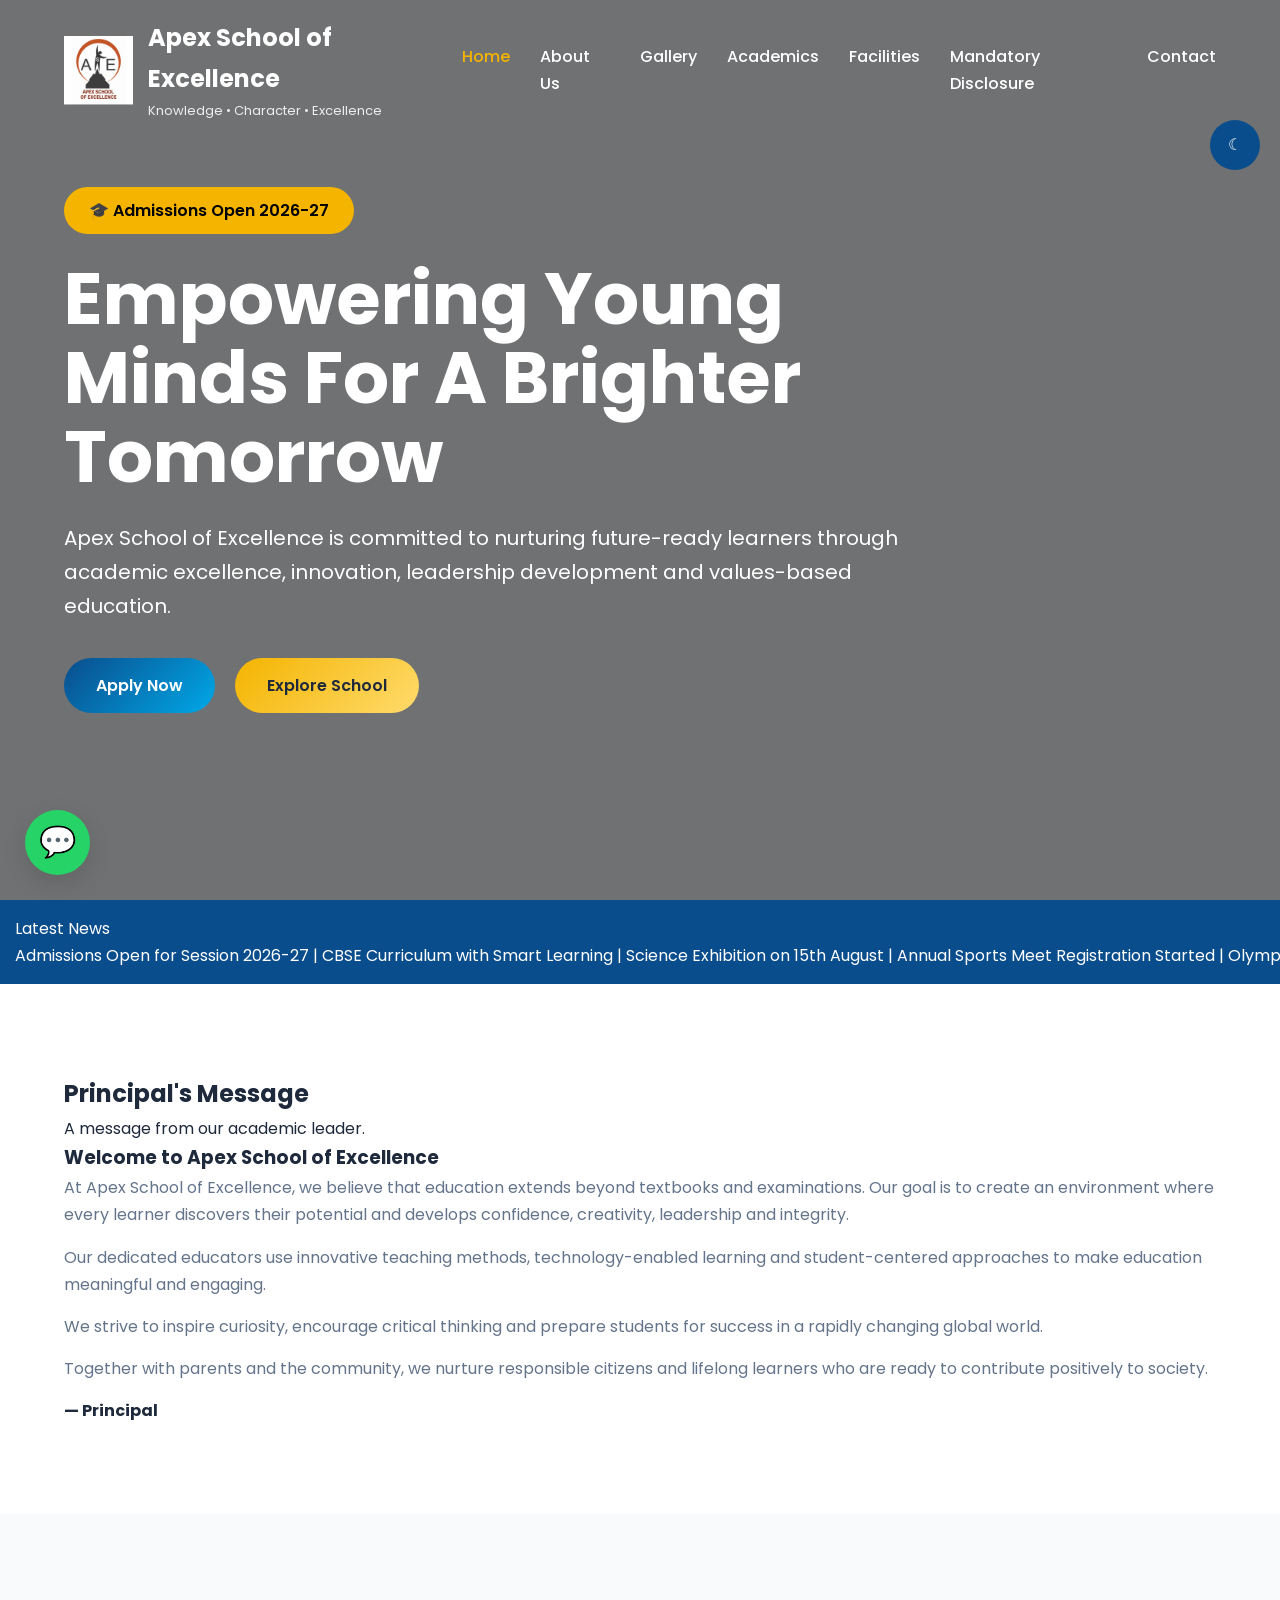
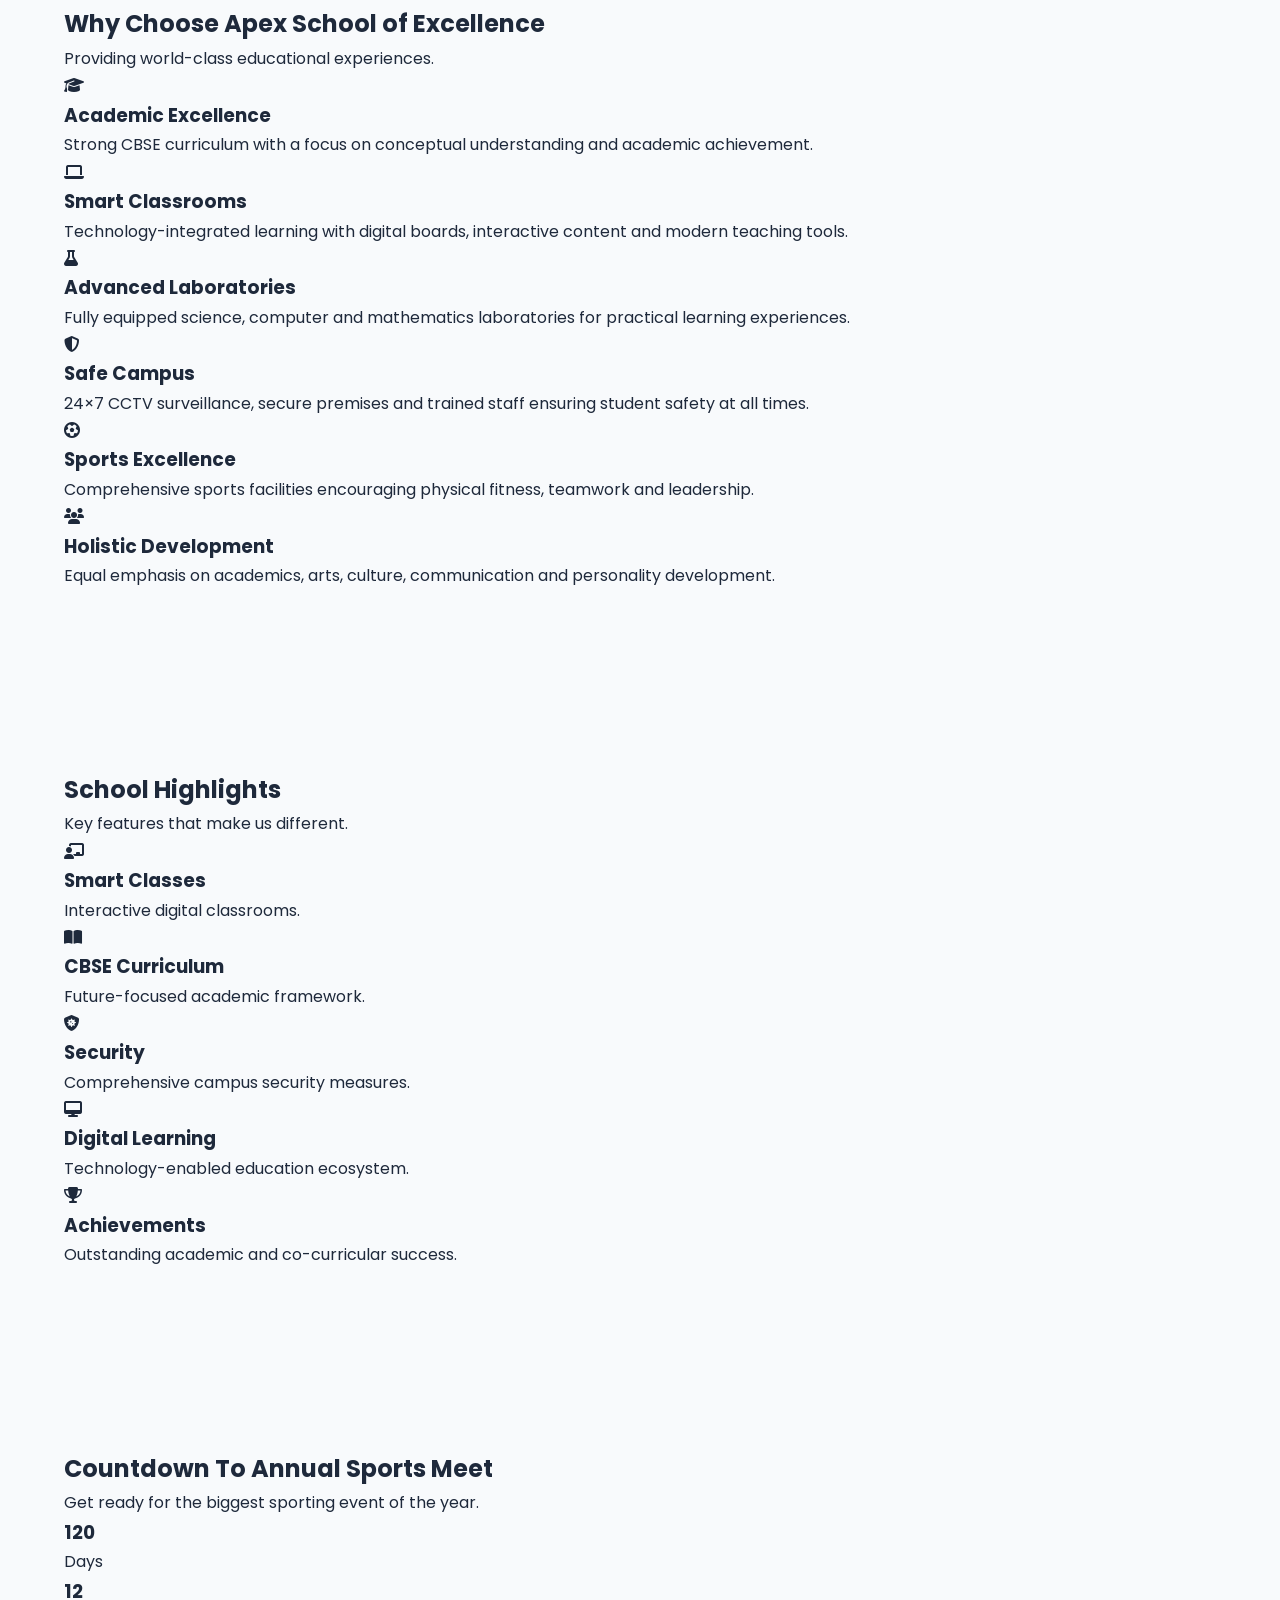
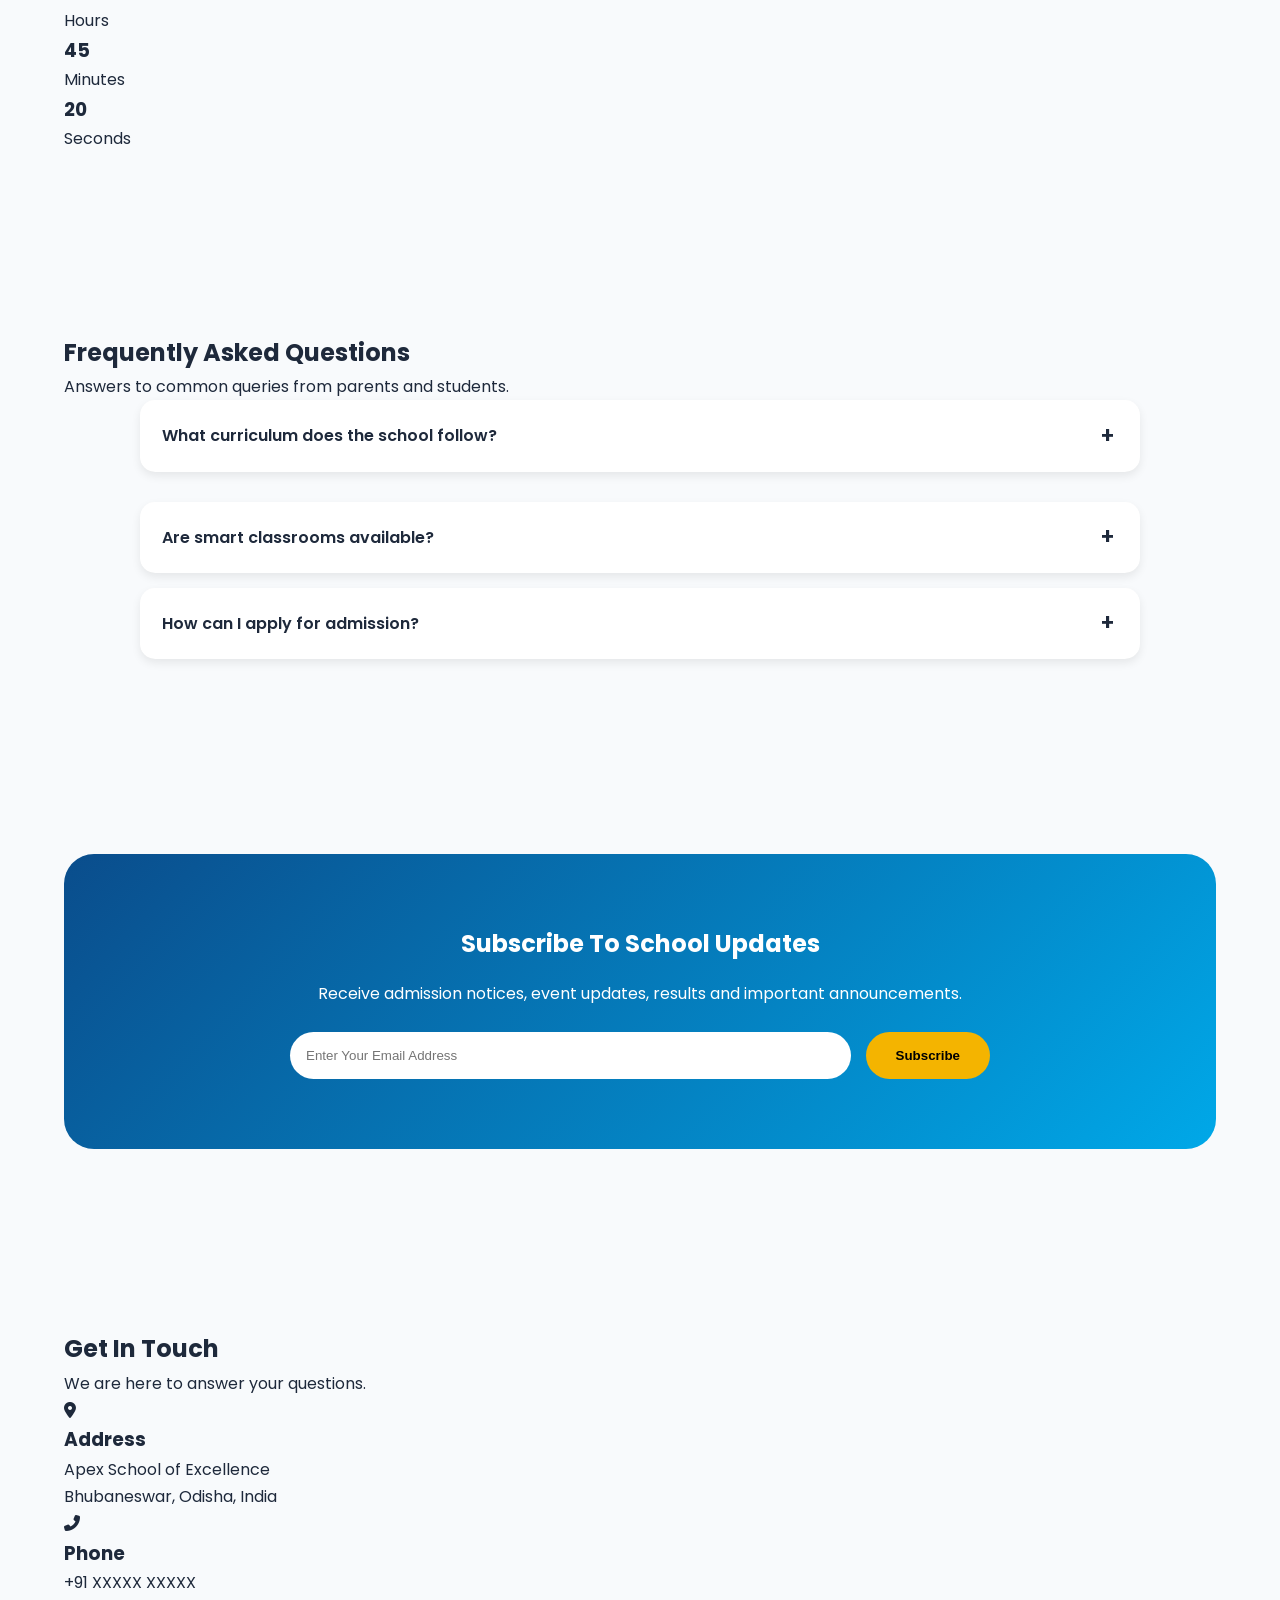
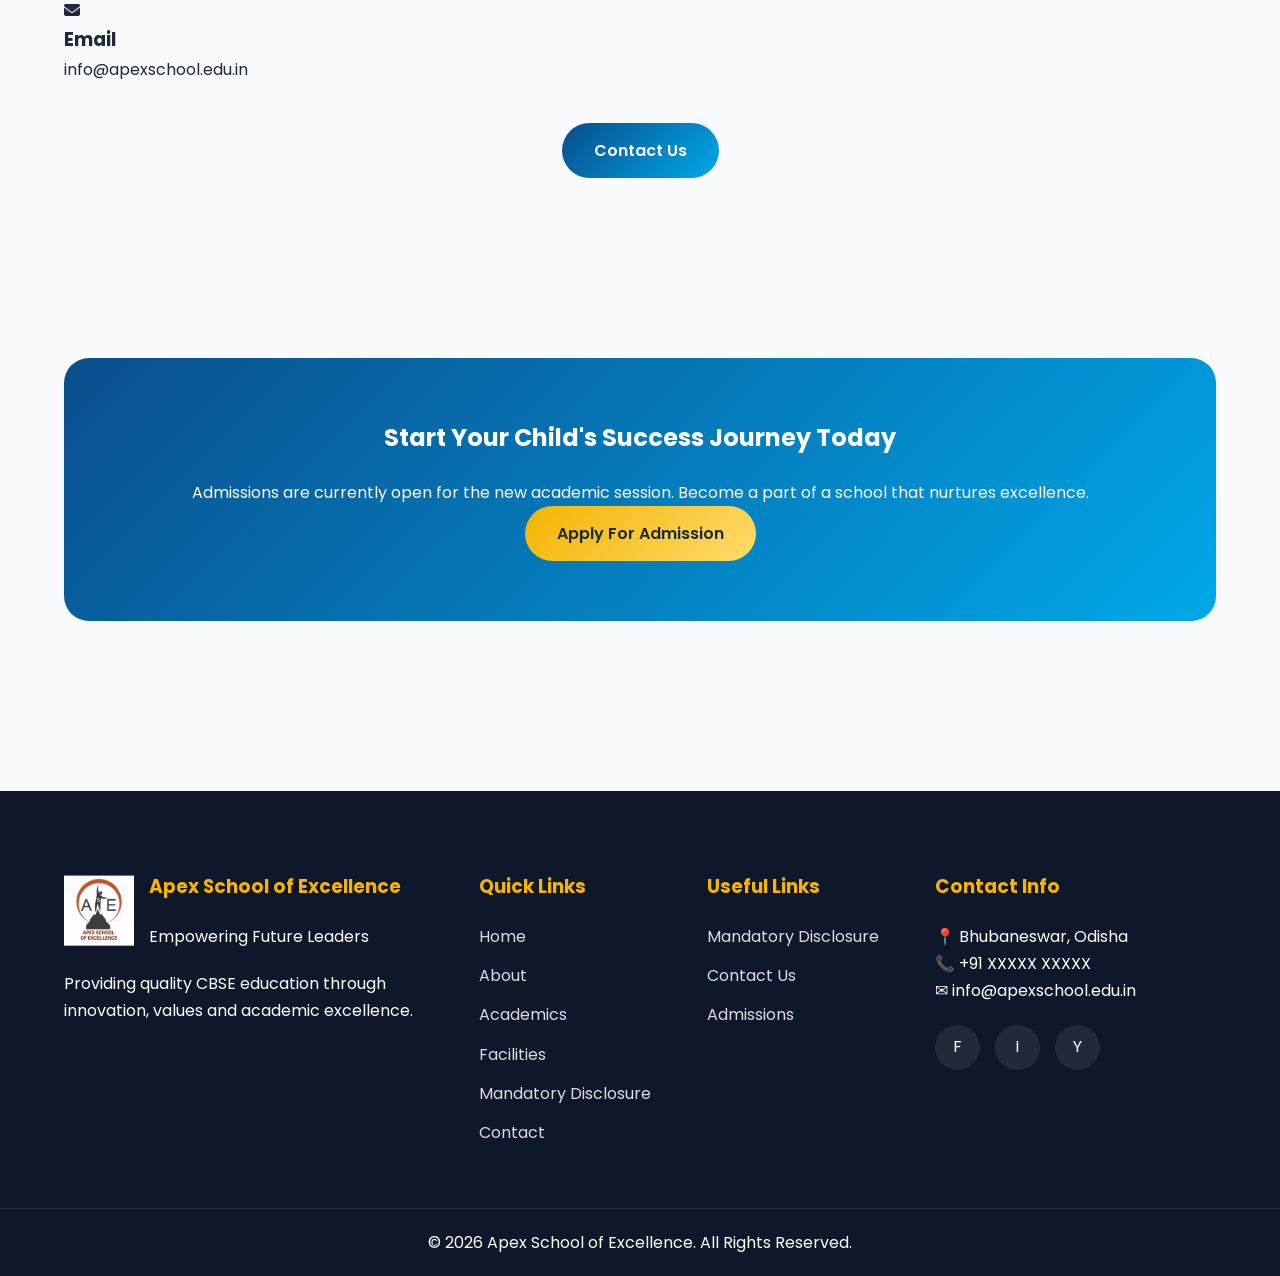
==== commit 2491a075: "Update transport card to security card Replaced transport section with security section in index.htm" ====
--- a/index.html
+++ b/index.html
@@ -340,11 +340,7 @@
 <p>Future-focused academic framework.</p>
 </div>
 
-<div class="highlight-card">
-<i class="fas fa-bus"></i>
-<h3>Transport</h3>
-<p>Safe and GPS-enabled transport system.</p>
-</div>
+
 
 <div class="highlight-card">
 <i class="fas fa-shield-virus"></i>
@@ -454,13 +450,9 @@
 
 <div class="faq-item">
 
-<div class="faq-question">
-Does the school provide transportation?
-</div>
-
-<div class="faq-answer">
-Yes. Safe and GPS-enabled transport facilities are available.
-</div>
+
+
+
 
 </div>
 
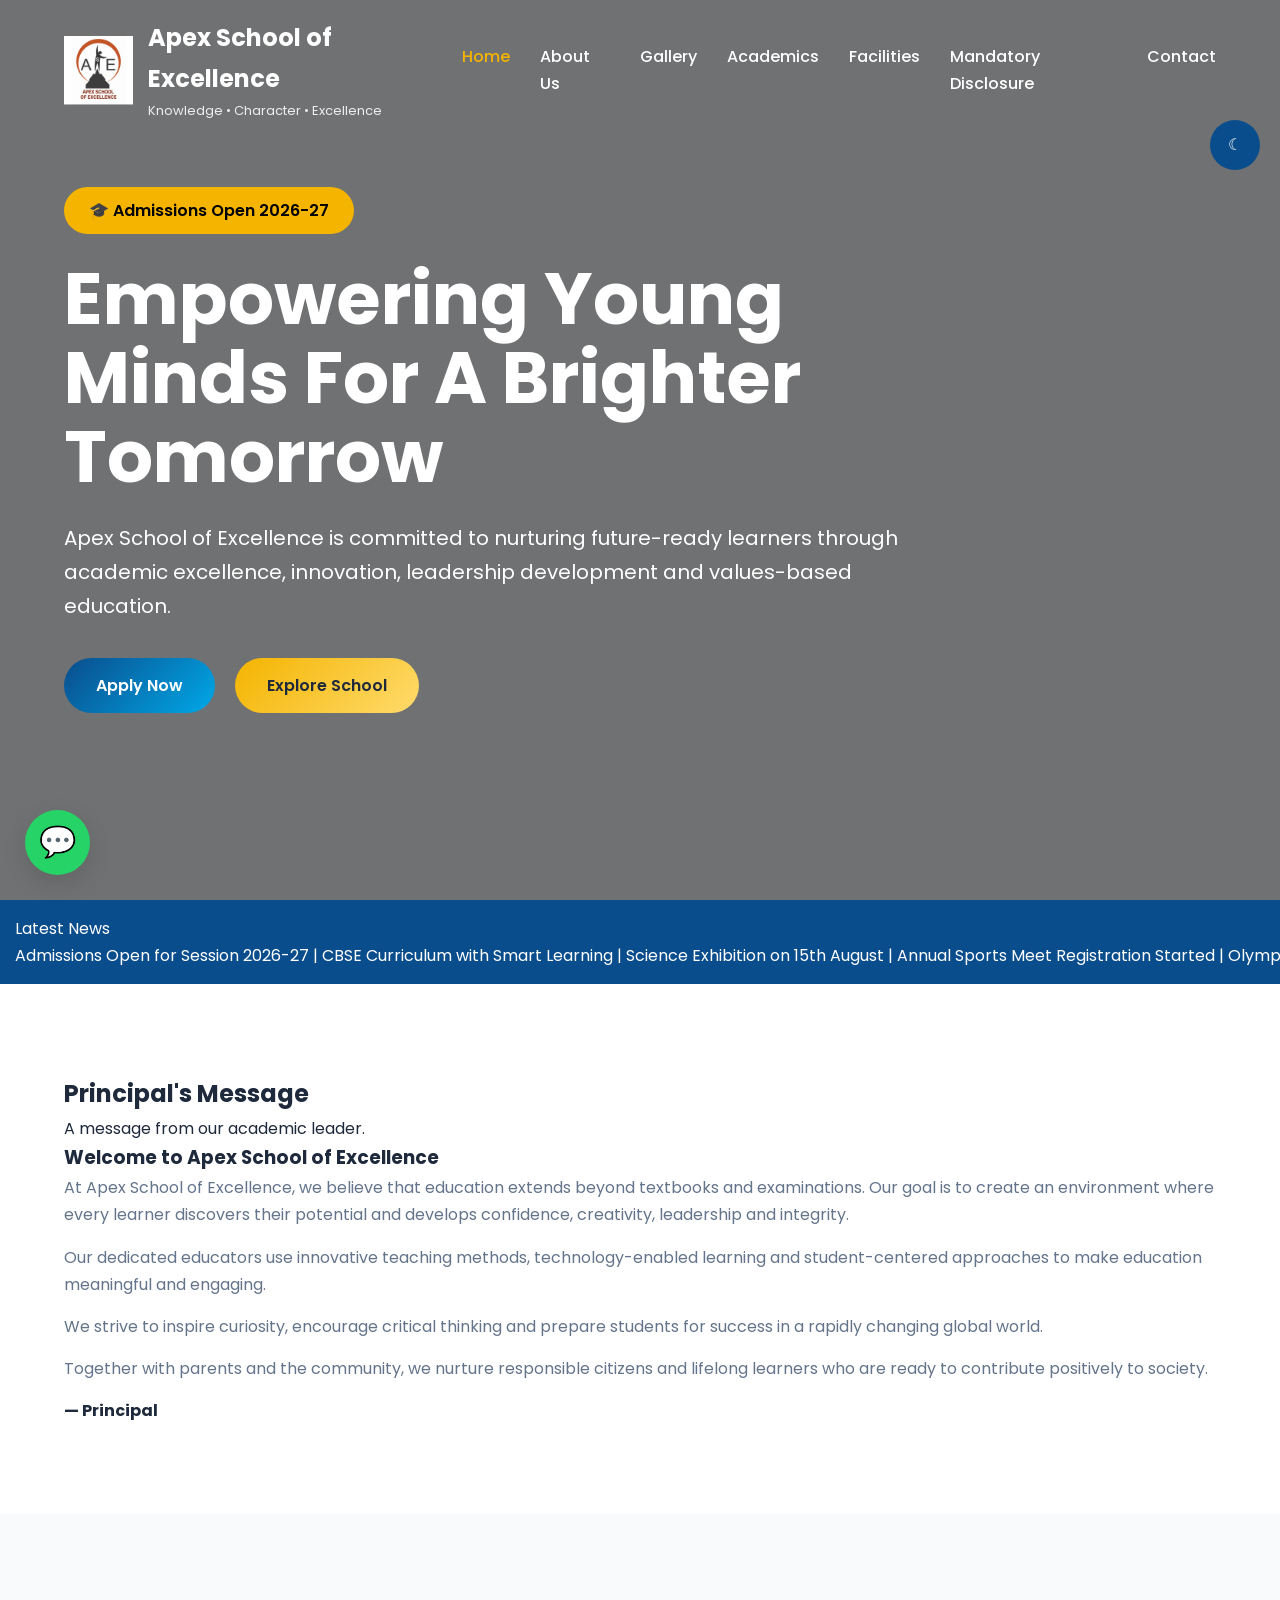
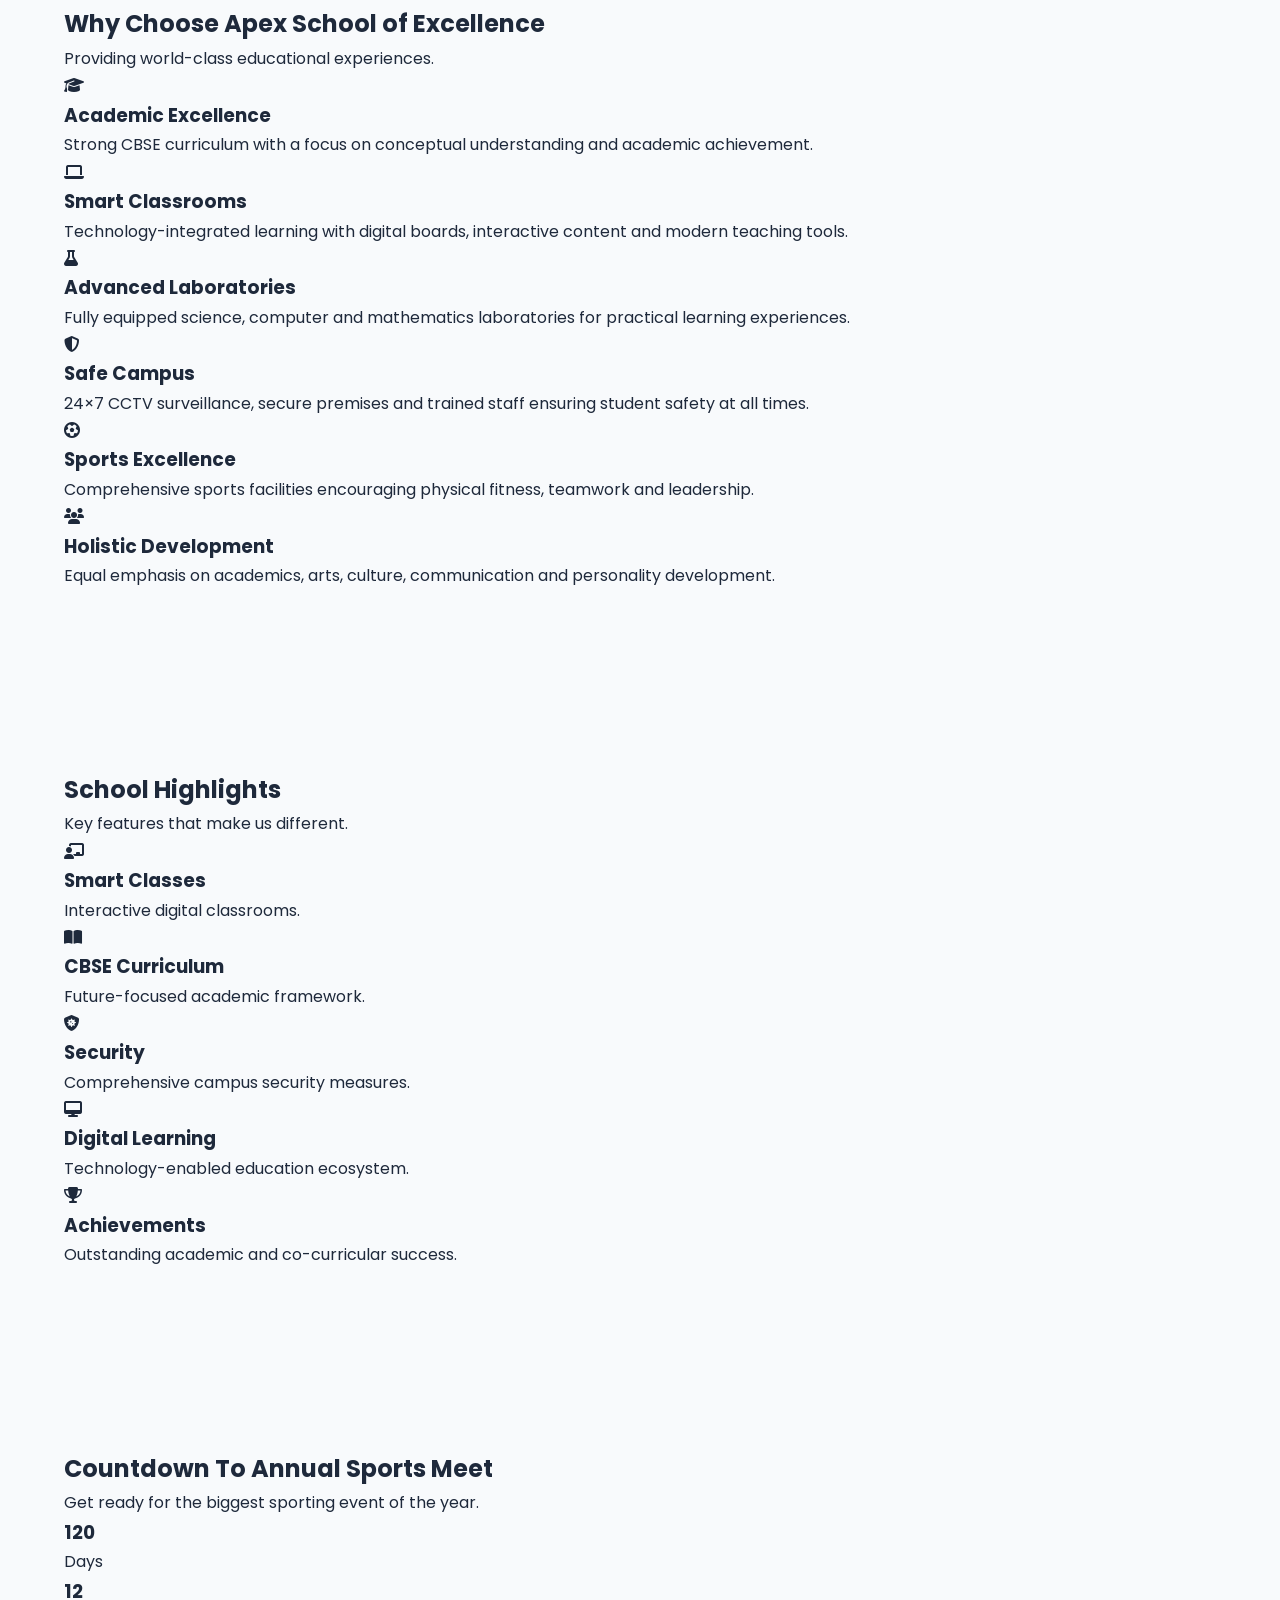
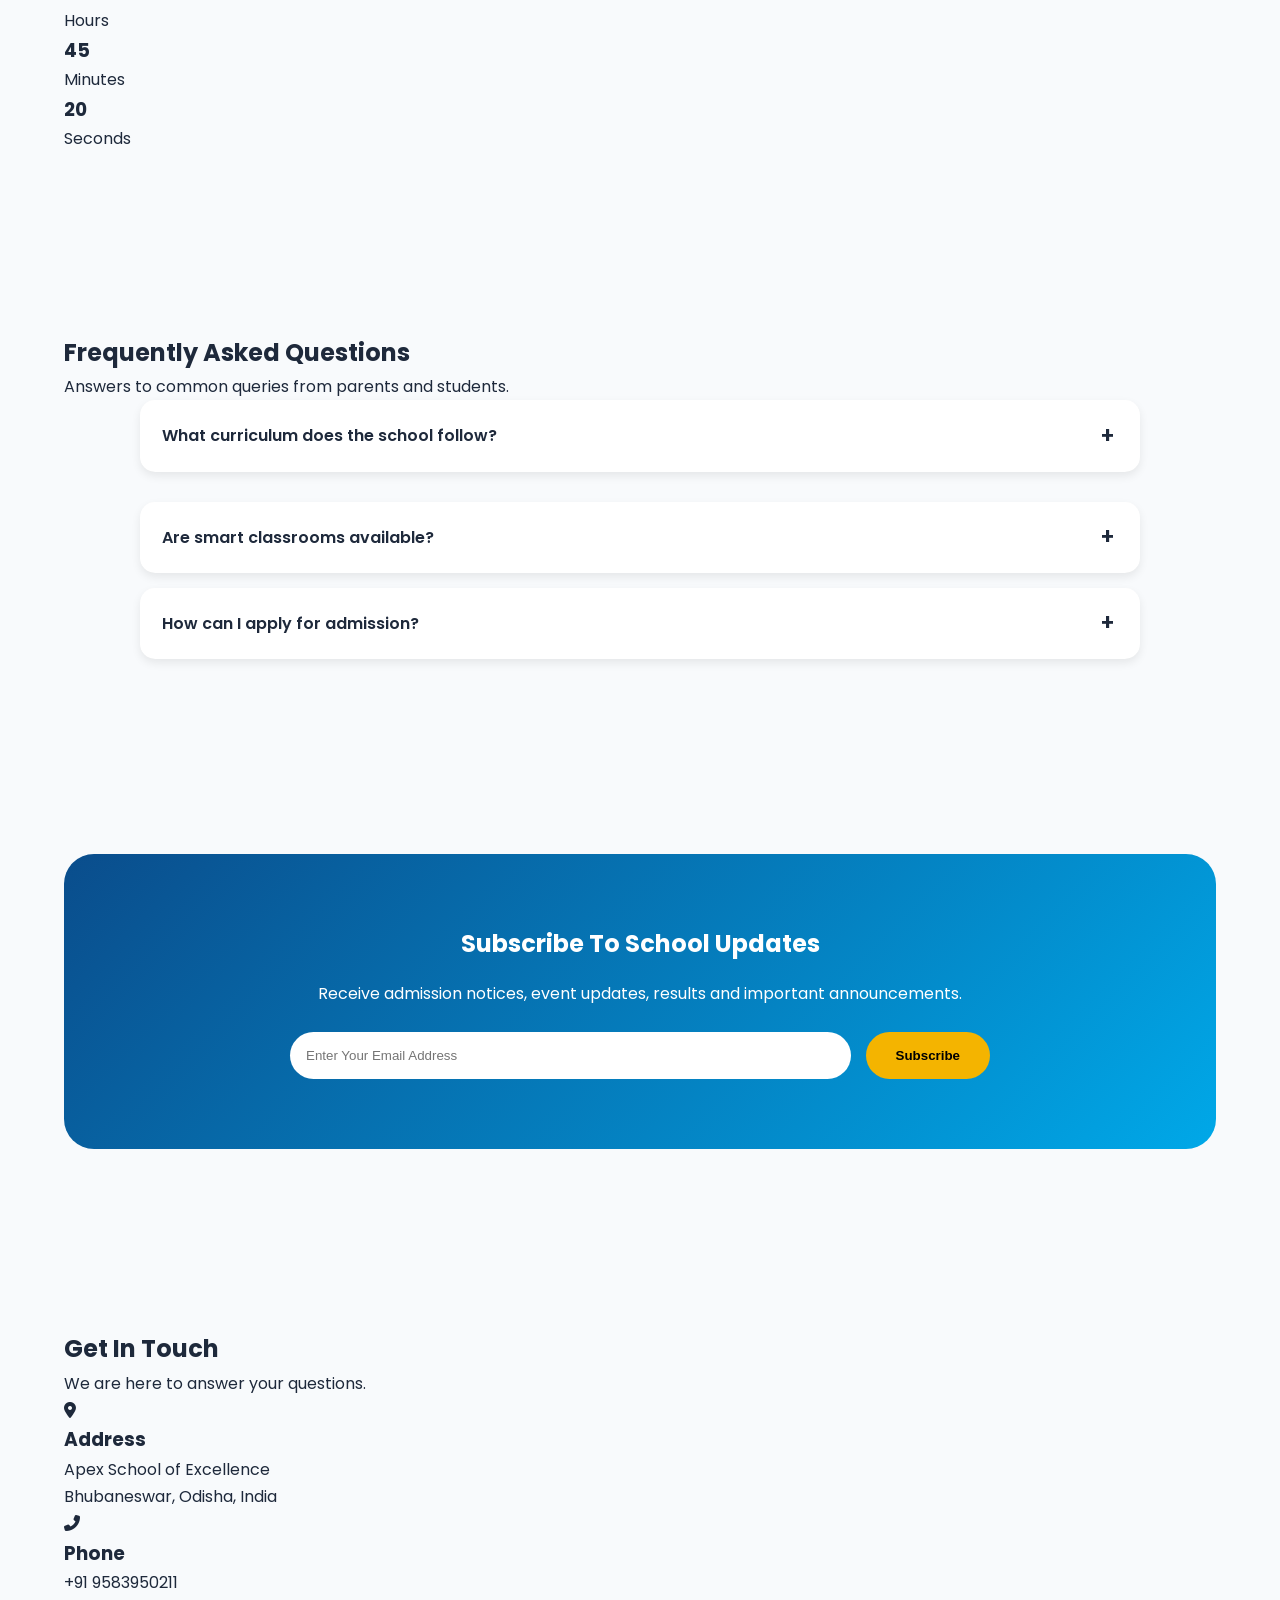
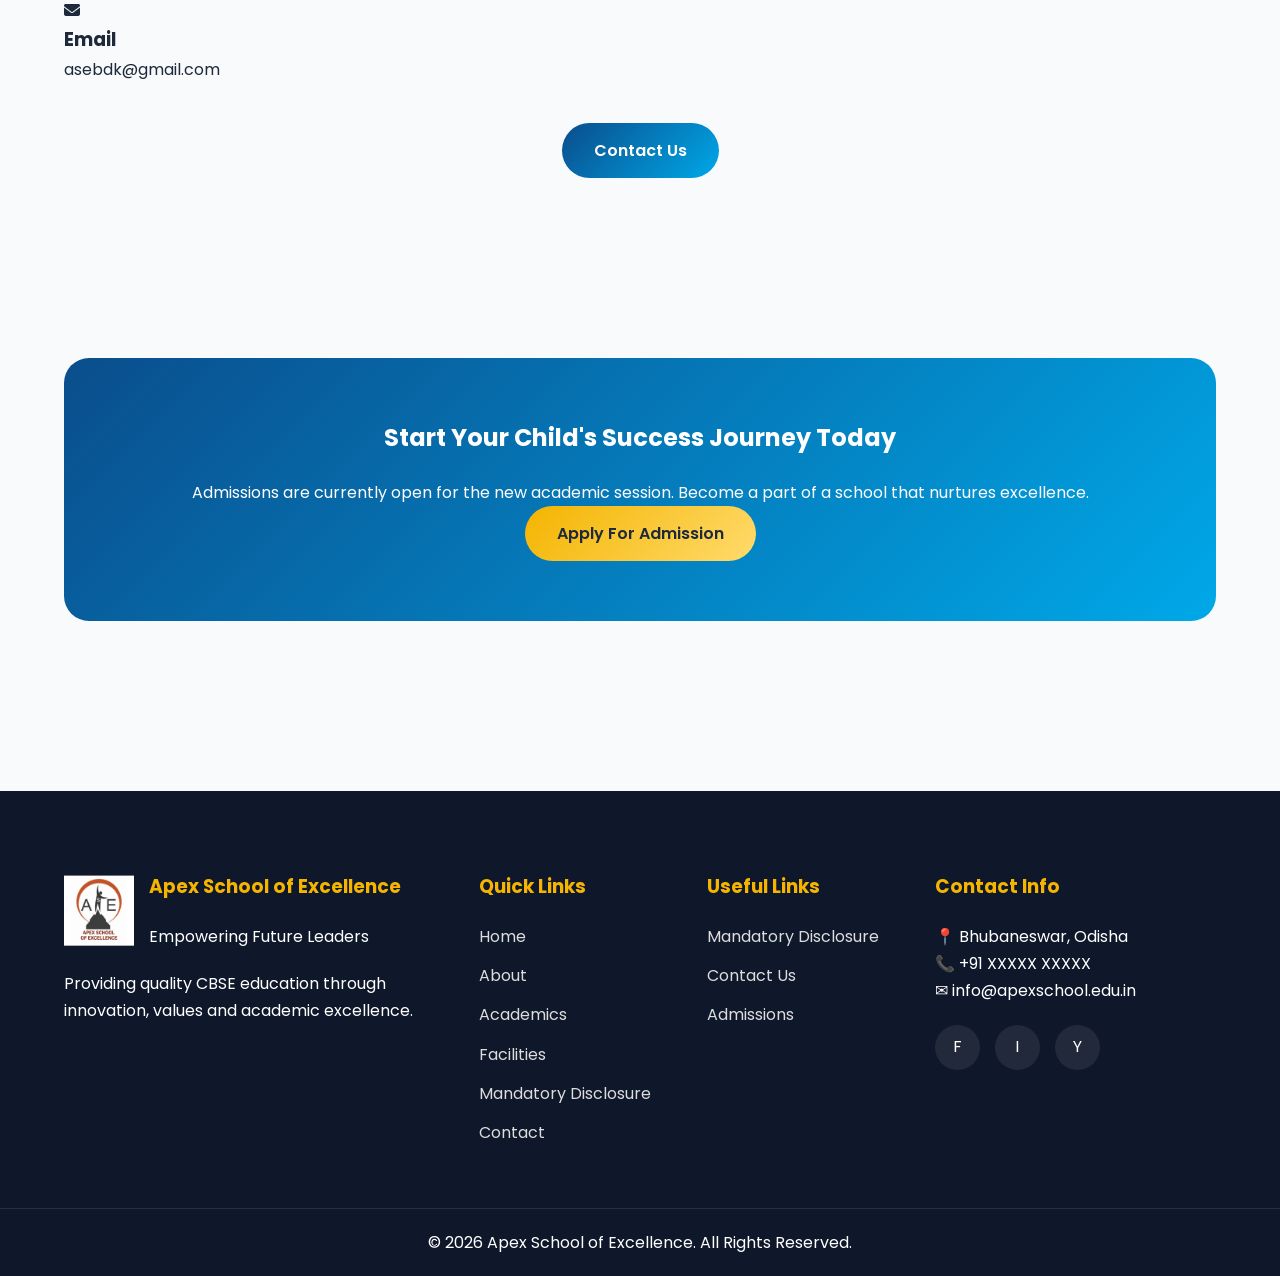
==== commit d94fb27e: "Update contact information in index.html" ====
--- a/index.html
+++ b/index.html
@@ -576,7 +576,7 @@
 <h3>Phone</h3>
 
 <p>
-+91 XXXXX XXXXX
++91 9583950211
 </p>
 
 </div>
@@ -588,7 +588,7 @@
 <h3>Email</h3>
 
 <p>
-info@apexschool.edu.in
+asebdk@gmail.com
 </p>
 
 </div>
